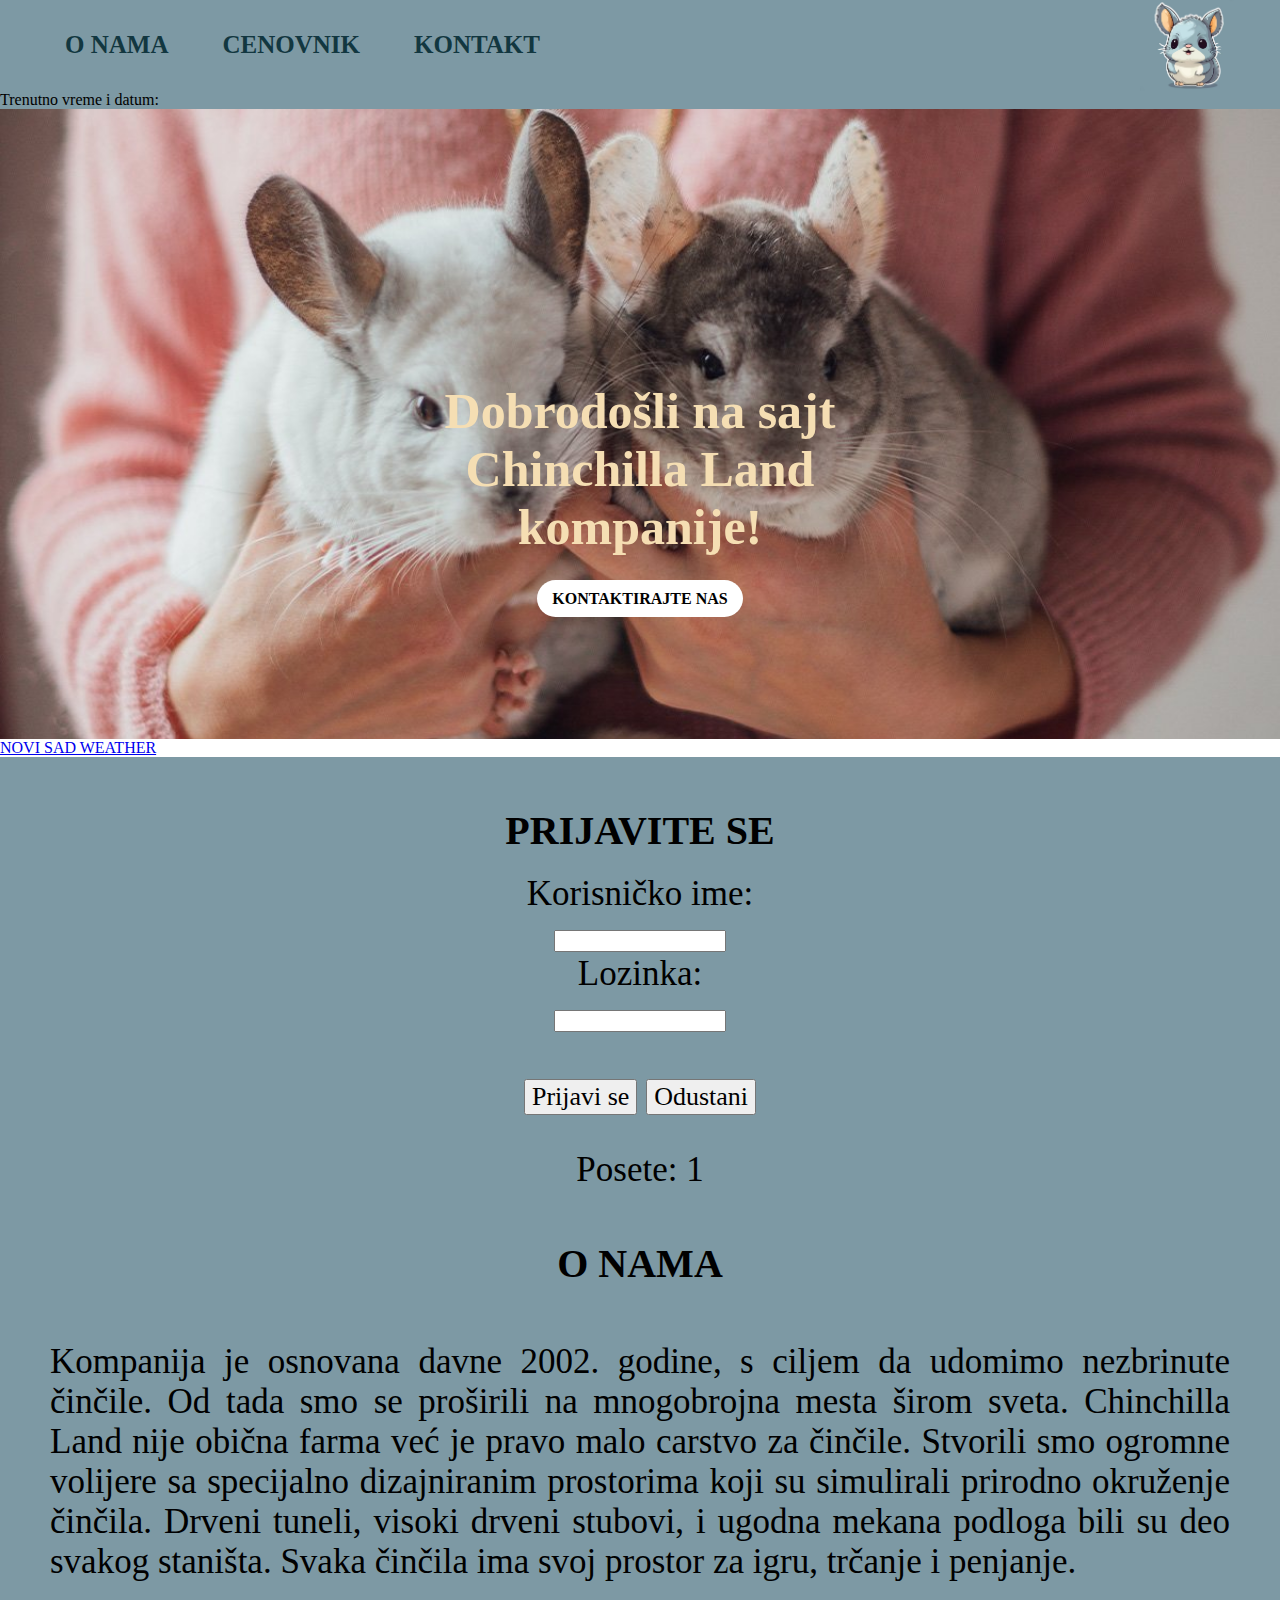
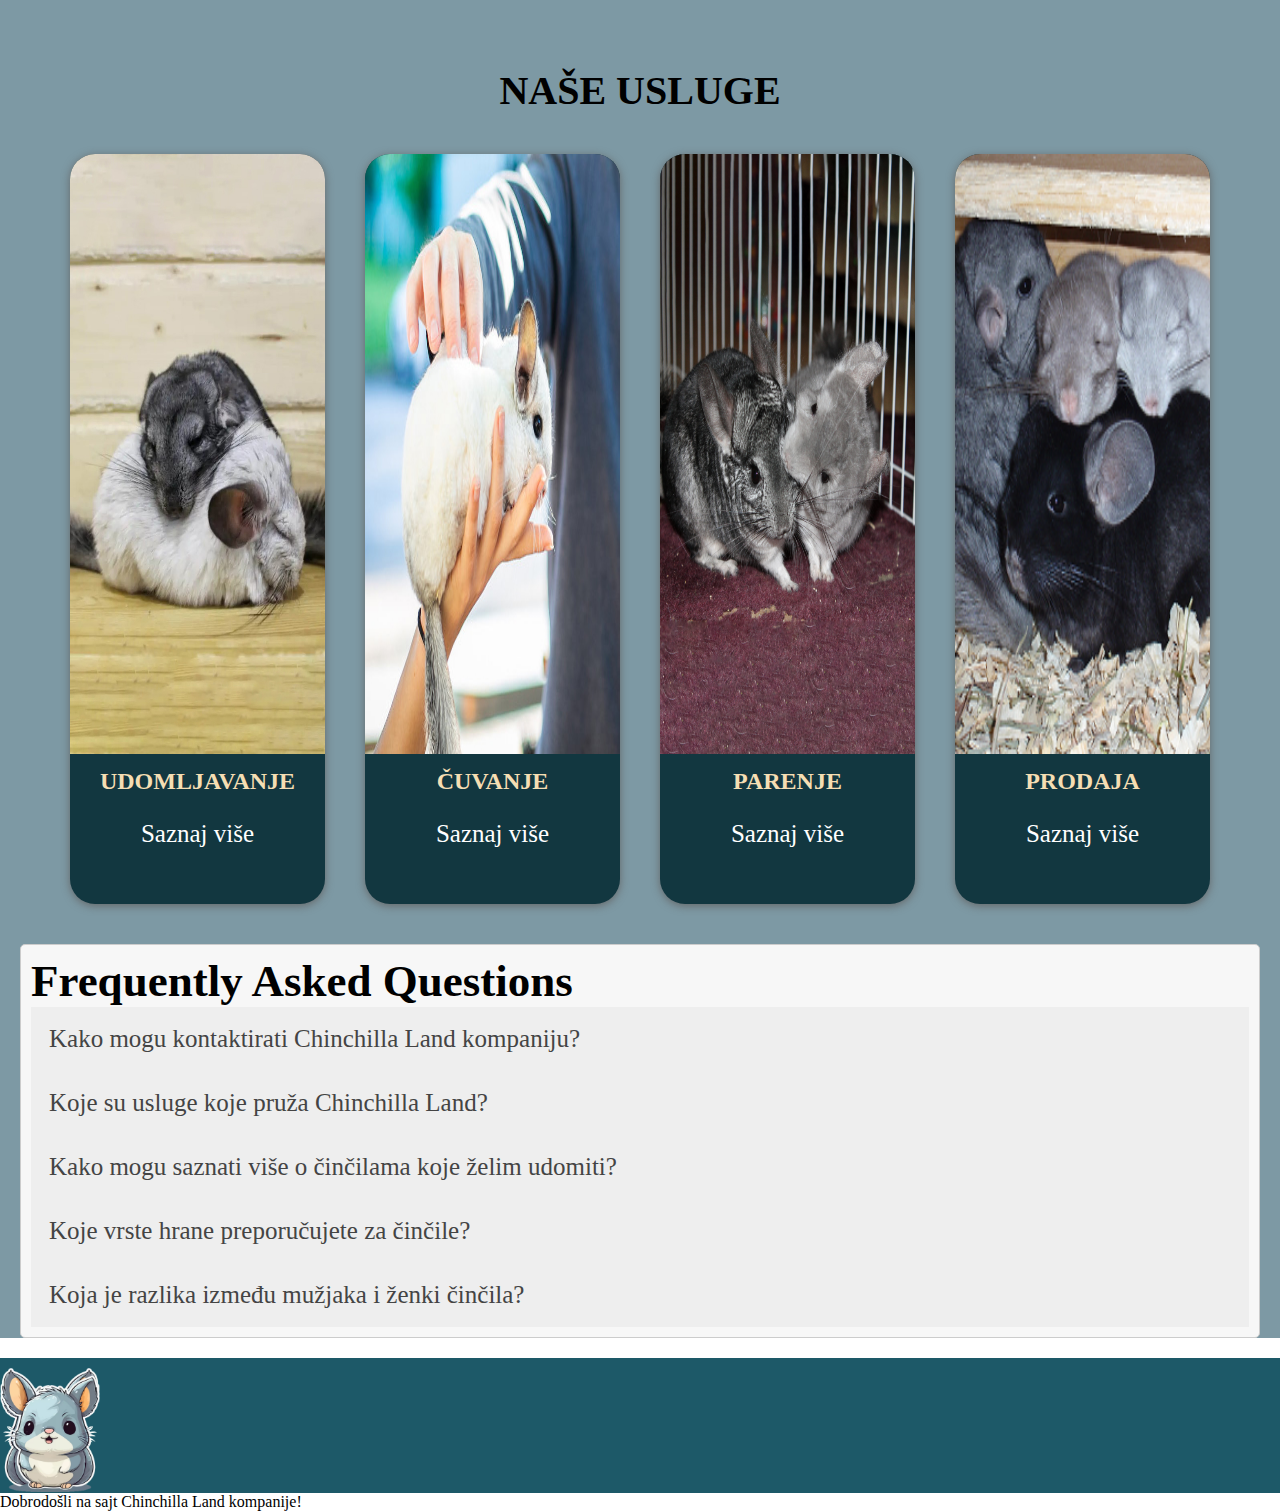
==== index.html @ 6d466a4f "dodavanje meta tagova" ====
<!DOCTYPE html>
<html>

<head>
  <meta charset="UTF-8">
  <title>Dobrodošli!</title>
  <meta name="viewport" content="width=device-width, initial-scale=1.0">
  <meta name="description" content="Saznajte sve o brizi za činčile kao kućne ljubimce, uključujući ishranu, smeštaj i navike. Idealno za ljubitelje činčila!">
  <meta name="keywords" content="činčila, činčile prodaja, briga za činčile, ishrana činčila, smeštaj činčila">
  <link rel="stylesheet" href="style.css">
  <link rel="shortcut icon" type="image/x-icon" href="slike/slika.ico" />
</head>

<body>

  <div class="navbar">

    <ul class="nav-menu">
      <li class="nav-item"><a href="#">O nama</a></li>
      <li class="nav-item"><a href="cenovnik.html">Cenovnik</a></li>
      <li class="nav-item"><a href="kontakt.html">Kontakt</a></li>
    </ul>
    <div class="navbar-logo">
      <img class="logo" src="slike/logo.jpg">
    </div>

  </div>

  <div id="real-time">
    <p>Trenutno vreme i datum: <span id="current-time"></span></p>
  </div>


  <div class="hero-image">

    <div class="hero-card">
      <h1>Dobrodošli na sajt Chinchilla Land kompanije!</h1>
      <a href="kontakt.html"> KONTAKTIRAJTE NAS </a>
    </div>
  </div>
  <a class="weatherwidget-io" href="https://forecast7.com/en/45d2719d83/novi-sad/" data-label_1="NOVI SAD"
    data-label_2="WEATHER" data-theme="original">NOVI SAD WEATHER</a>
  <script>
    !function (d, s, id) { var js, fjs = d.getElementsByTagName(s)[0]; if (!d.getElementById(id)) { js = d.createElement(s); js.id = id; js.src = 'https://weatherwidget.io/js/widget.min.js'; fjs.parentNode.insertBefore(js, fjs); } }(document, 'script', 'weatherwidget-io-js');
  </script>

  <div class="detalji">
    <div class="o_nama">
      <div class="login-form">
        <h2>Prijavite se</h2>
        <form id="loginForm">
          <label for="username">Korisničko ime:</label><br>
          <input type="text" id="username" name="username"><br>
          <label for="password">Lozinka:</label><br>
          <input type="password" id="password" name="password"><br><br>
          <button type="button" onclick="login()">Prijavi se</button>
          <button id="cancel-btn" onclick="odustani()">Odustani</button>
        </form>
        <p id="loginStatus"></p>
      </div>

      <div class="visit-counter">
        Posete: <span id="visit-count">0</span>
      </div>


      <h2>O nama</h2>
      <p>Kompanija je osnovana davne 2002. godine, s ciljem da udomimo nezbrinute činčile. Od tada smo se proširili na
        mnogobrojna mesta širom sveta. Chinchilla Land nije obična farma već je pravo malo carstvo za činčile. Stvorili
        smo ogromne volijere sa specijalno
        dizajniranim prostorima koji su simulirali prirodno okruženje činčila. Drveni tuneli, visoki drveni stubovi, i
        ugodna mekana podloga bili su deo svakog staništa.
        Svaka činčila ima svoj prostor za igru, trčanje i penjanje. </p>
      <h2 class="nase_usluge">Naše usluge</h2>
    </div>

    <div class="usluge">


      <div class="kartica">
        <img src="slike/udomljavanje.jpg">
        <h2>UDOMLJAVANJE</h2>
        <a href="cenovnik.html">Saznaj više</a>
      </div>

      <div class="kartica">
        <img src="slike/cuvanje.jpg">
        <h2>ČUVANJE</h2>
        <a href="cenovnik.html">Saznaj više</a>
      </div>

      <div class="kartica">
        <img src="slike/parenje.jpg">
        <h2>PARENJE</h2>
        <a href="cenovnik.html">Saznaj više</a>
      </div>

      <div class="kartica">
        <img src="slike/prodaja.png">
        <h2>PRODAJA</h2>
        <a href="cenovnik.html">Saznaj više</a>
      </div>

    </div>
    <div class="faq-section">
      <h2>Frequently Asked Questions</h2>
      <div class="faq">

        <button class="accordion">Kako mogu kontaktirati Chinchilla Land kompaniju?</button>
        <div class="panel">
          <p>Možete nas kontaktirati putem naše stranice <a href="kontakt.html">Kontakt</a>, ili putem telefona na broj:
            123-456-789.</p>
        </div>

        <button class="accordion">Koje su usluge koje pruža Chinchilla Land?</button>
        <div class="panel">
          <p>Naše usluge uključuju udomljavanje činčila, čuvanje, parenje i prodaju. Više detalja možete pronaći na
            našoj stranici <a href="cenovnik.html">Cenovnik</a>.</p>
        </div>

        <button class="accordion">Kako mogu saznati više o činčilama koje želim udomiti?</button>
        <div class="panel">
          <p>Naš tim će vam rado pružiti sve potrebne informacije o karakteristikama, potrebama i pravilnoj brizi za
            činčile koje želite udomiti. Možete nas kontaktirati putem e-pošte ili telefona.</p>
        </div>

        <button class="accordion">Koje vrste hrane preporučujete za činčile?</button>
        <div class="panel">
          <p>Preporučujemo kvalitetnu činčila hranu koja sadrži sve potrebne hranljive sastojke. Takođe možemo dati
            savete o voću, povrću i drugim dodacima ishrani koje činčile mogu jesti.</p>
        </div>

        <button class="accordion">Koja je razlika između mužjaka i ženki činčila?</button>
        <div class="panel">
          <p>Mužjaci i ženke činčila mogu imati različite osobine i potrebe. Naši stručnjaci će vam pružiti savete o
            odabiru činčila koji odgovara vašim preferencijama i okruženju.</p>
        </div>

      </div>
    </div>

  </div>


  <script src="script.js"></script>

  <div class="animacija">
    <div class="cincila1"><img src="slike/animacija levo.png"></div>
    <div class="cincila2"><img src="slike/animacija.png"></div>
  </div>

  <div class="scrolling-text-container">
    <div class="scrolling-text">
      Dobrodošli na sajt Chinchilla Land kompanije!
    </div>
  </div>

</body>

</html>
---- style.css ----
html,
body {
    margin: 0;
    padding: 0;
}

* {
    font-family: cursive;
}

.navbar {
    display: flex;
    justify-content: space-between;
    align-items: center;
    background-color: #7d99a4;
}

.navbar .logo {
    width: 100px;
    padding-right: 40px;
}

.nav-menu .nav-item {
    display: inline;
    margin: 20px;
    font-size: 25px;
}

.nav-menu .nav-item a {
    text-decoration: none;
    color: #123740;
    text-transform: uppercase;
    font-weight: bold;
    padding: 15px 5px;
    border-radius: 20px;
    transition: 0.3s ease;
}

.nav-menu .nav-item a:hover {
    background-color: #687989;
}

.hero-card h1 {
    color: wheat;
    text-align: center;
    font-size: 50px;
}

.hero-image {
    background-image: url(slike/heroimage.jpg);
    background-repeat: no-repeat;
    background-size: cover;
    height: 70vh;
    display: flex;
    align-items: center;
    justify-content: center;
}

.hero-image .hero-card {
    width: 600px;
    text-align: center;
    height: 150px;
}

.hero-image .hero-card a {
    background-color: white;
    color: black;
    padding: 10px 15px;
    border-radius: 25px;
    text-decoration: none;
    font-weight: bold;
}

.hero-image .hero-card a:hover {
    background-color: transparent;
    transition: 0.3s ease;
}

.o_nama {
    margin: auto;
    font-size: 35px;
    text-align: center;
}

.o_nama h2 {
    padding-top: 50px;
    padding-bottom: 20px;
    font-size: 40px;
    text-transform: uppercase;
}

.usluge {
    display: flex;
    align-items: center;
    justify-content: center;
    padding: 0px 50px;
}

.usluge .kartica {
    background-color: #123740;
    width: 650px;
    margin: 20px 20px;
    height: 750px;
    box-shadow: 0 2px 8px 0 rgba(99, 99, 99, .9);
    border-radius: 25px;

}

.kartica img {
    width: 100%;
    height: 600px;
    border-top-right-radius: 25px;
    border-top-left-radius: 25px;
}

.kartica h2 {
    text-align: center;
    margin: 10px 0px;
    color: wheat;
}

.kartica a {
    text-decoration: none;
    color: white;
    padding: 10px 15px;
    border-radius: 25px;
    display: block;
    width: 150px;
    margin: 15px auto;
    text-align: center;
    font-size: 25px;
}

.kartica a:hover {
    color: wheat;
}

h2 {
    margin: 0;
}

#naslov, #usluge, #proizvodi, #hrana {
    text-align: center;
    padding: 45px 0px;
    font-size: 40px;
    text-transform: uppercase;
    font-weight: 700;
}


.kartica {
    position: relative;
    transition: transform 0.3s ease-in-out;
}

.kartica:hover {
    transform: translateY(-15px);

}

.detalji {
    background-color: #7d99a4;
}

.nase_usluge h2 {
    padding-bottom: 50px;
}

.o_nama p {
    padding: 0px 50px;
    text-align: justify;
}

#loginStatus {
    text-align: center;
}

.dostupne_boje,
.dostupne_usluge,
.ostali_proizvodi {
    display: flex;
    align-items: center;
    justify-content: center;
    height: auto;
    flex-wrap: wrap;
}

.dostupne_boje .kartica_boja,
.dostupne_usluge .kartica_usluga,
.ostali_proizvodi .kartica_proizvoda {
    background-color: #7288b5;
    width: 550px;
    margin: 20px 20px;
    height: 750px;
    box-shadow: 0 2px 8px 0 rgba(99, 99, 99, .9);
    border-radius: 25px;
}

.kartica_boja img,
.kartica_usluga img,
.kartica_proizvoda img {
    width: 100%;
    height: 600px;
    border-top-right-radius: 25px;
    border-top-left-radius: 25px;
    margin-bottom: 0px;
}


.kartica_boja h2,
.kartica_proizvoda h2 {
    text-align: center;
    color: wheat;
}

.kartica_usluga h2 {
    padding-top: 50px;
    text-align: center;
    color: wheat;
}

.kartica_boja h3,
.kartica_proizvoda h3 {
    text-align: center;
    color: wheat
}

.info {
    display: flex;
    flex-direction: column;
    text-align: center;
    font-size: 25px;
    text-transform: uppercase;
}

.info h2 {
    margin-top: 5px;

}


.tabele {
    background-color: #aab7d2;
}

.kartica_boja,
.kartica_proizvoda,
.kartica_usluga {
    transform: scale(1);
    transition: transform 0.5s ease-in-out;
}

.kartica_boja:hover,
.kartica_proizvoda:hover,
.kartica_usluga:hover {
    transform: scale(1.1);
}

.container {
    max-width: 1200px;
    margin: 50px auto;
    overflow: hidden;
    box-shadow: 0 0 10px rgba(0, 0, 0, 0.1);
}

.contact-form {
    display: flex;
    align-items: center;
    background-color: #aab7d2;
    padding: 20px;
    border-radius: 8px;

}

.form-image {
    width: 30%;
}

.form-content {
    flex: 1;
    padding: 0 20px;
}

.form-group {
    margin-bottom: 20px;
}

.form-group label {
    display: block;
    font-weight: bold;
    margin-bottom: 5px;
}

.form-group input,
.form-group textarea,
.form-group select {
    width: 100%;
    padding: 10px;
    border: 1px solid #ccc;
    border-radius: 4px;
    box-sizing: border-box;
    margin-top: 5px;
}

.form-group textarea {
    resize: vertical;
}

.form-group button {
    text-align: center;
    margin: 0 auto;
    display: block;
    background-color: #4caf50;
    color: #fff;
    padding: 10px 15px;
    border: none;
    border-radius: 4px;
    cursor: pointer;
}

.form-group button:hover {
    background-color: #45a049;
}

.form-right {
    height: 600px;
    width: 400px;
    background-image: url('slike/pozadina_levo.png');
    background-size: cover;
}

.form-left {
    height: 600px;
    width: 400px;
    background-image: url('slike/pozadina_forme.png');
    background-size: cover;
}


.animacija {
    margin-top: 0px;
    padding-top: 10px;
    width: 100%;
    height: 125px;
    background-color: #1d5968;
    display: flex;

}

.animacija .cincila1 img {
    align-items: center;
    width: 100px;
    position: absolute;

    animation-name: cincila1;
    animation-duration: 5s;
    animation-direction: alternate;
    animation-iteration-count: infinite;
    animation-timing-function: linear;

}

.animacija .cincila2 img {
    align-items: center;
    width: 100px;
    position: absolute;

    animation-name: cincila2;
    animation-duration: 5s;
    animation-direction: alternate;
    animation-iteration-count: infinite;
    animation-timing-function: linear;

}

@keyframes cincila1 {
    from {
        left: 0px;
    }

    to {
        left: 47%;
    }

}

@keyframes cincila2 {
    from {
        right: 0px;
    }

    to {
        right: 47%;
    }

}


@media screen and (min-width: 320px) and (max-width: 425px) {


    .navbar {
        height: 60px;
    }

    .navbar img {
        display: none;
    }

    .navbar ul {
        margin: auto;
        display: flex;
        flex-direction: row;
        align-items: center;
        padding: 0px;
    }

    .navbar .nav-item {
        padding: 5px 5px;
        margin: 5px;
    }

    .navbar ul li a {
        font-size: 13px;
    }

    .hero-image {
        display: flex;
        align-items: center;
        height: 200px;
    }

    .hero-image img {
        display: flex;
        flex-direction: column;
        width: 100%;
        padding: 0px, 5px;
    }

    .hero-image .hero-card h1 {
        font-size: 18px;
        -webkit-text-stroke-color: black;
        -webkit-text-stroke-width: 1px;
    }

    .hero-card {
        padding: 0px 20px;
    }

    .hero-card a {
        font-size: 15px;
        padding: 0px 20px;
    }

    .o_nama h2 {
        font-size: 20px;
        padding: 10px 0px;
    }

    .o_nama p {
        margin: 0px;
        font-size: 17px;
        padding: 0px 20px;
    }

    .usluge {
        display: flex;
        flex-direction: column;
        align-items: center;
        padding: 0px 5px;

    }

    .usluge .kartica {
        width: 300px;
        height: auto;
        margin: 10px 0px;
        text-align: center;
    }

    .usluge .kartica h1 {
        font-size: 25px;
        margin: 0px;
    }

    .usluge .kartica a {
        margin: 5px auto;
        padding: 5px;
    }

    .usluge .kartica img {
        height: 270px;
    }

    .animacija {
        height: 65px;
    }

    .animacija img {
        height: 60px;
        width: 70px !important;
    }

    .tabele h2 {
        padding: 10px 0px;
        display: flex;
        text-align: center;
        font-size: 20px;
    }

    .dostupne_boje .kartica_boja,
    .dostupne_usluge .kartica_usluga,
    .ostali_proizvodi .kartica_proizvoda {
        display: flex;
        flex-direction: column;
        align-items: center;
        width: 300px;
        height: auto;
        margin: 10px 0px;
        text-align: center;

    }

    .dostupne_boje .kartica_boja h2,
    .dostupne_usluge .kartica_usluga h2,
    .ostali_proizvodi .kartica_proizvoda h2 {
        font-size: 25px;
        margin: 0px;
    }

    .dostupne_boje .kartica_boja img,
    .dostupne_usluge .kartica_usluga img,
    .ostali_proizvodi .kartica_proizvoda img {
        height: 270px;
    }

    .container {
        margin: 10px 0px;
    }

    .contact-form {
        display: block;
        margin: 0px auto;
        width: 70%;
        border-radius: 8px;
    }

    .form-image {
        display: none;
    }

}
#contact-title{
    text-align: center;
}

@media screen and (min-width:768px) and (max-width:1024px) {

    .hero-image {
        display: flex;
        align-items: center;
        height: 550px;
    }

    .hero-image img {
        display: flex;
        flex-direction: column;
        width: 100%;
        padding: 0px, 5px;
    }

    .hero-image .hero-card h1 {
        font-size: 50px;
        -webkit-text-stroke-color: black;
        -webkit-text-stroke-width: 1px;
    }

    .o_nama h2 {
        font-size: 40px;
        padding: 10px 0px;
    }

    .o_nama p {
        margin: 0px;
        font-size: 30px;
        padding: 0px 20px;
    }

    .usluge {
        display: flex;
        flex-wrap: wrap;
        align-items: center;
        padding: 0px 5px;
    }

    .usluge .kartica {
        width: 300px;
        height: auto;
        margin: 20px 20px;
        text-align: center;
    }

    .usluge .kartica img {
        height: 350px;
    }

    .usluge .kartica h1 {
        font-size: 30px;
        margin: 0px;
    }

    .usluge .kartica a {
        font-size: 20px;
        margin: 5px auto;
        padding: 5px;
    }

    .usluge .kartica img {
        height: 270px;
    }

    .animacija {
        height: 100px;
    }

    .animacija img {
        height: 100px;
        width: 102px;
    }

    .tabele h2 {
        padding: 10px 0px;
        font-size: 40px;
    }

    .dostupne_boje .kartica_boja,
    .dostupne_usluge .kartica_usluga,
    .ostali_proizvodi .kartica_proizvoda {
        display: flex;
        flex-direction: column;
        align-items: center;
        width: 300px;
        height: auto;
        margin: 30px 10px;
        text-align: center;

    }

    .dostupne_boje .kartica_boja h2,
    .dostupne_usluge .kartica_usluga h2,
    .ostali_proizvodi .kartica_proizvoda h2 {
        font-size: 25px;
        margin: 0px;
    }

    .dostupne_boje .kartica_boja img,
    .dostupne_usluge .kartica_usluga img,
    .ostali_proizvodi .kartica_proizvoda img {
        height: 270px;
    }

    .container {
        margin: 10px 0px;
    }

    .contact-form {
        display: flex;
        margin: 0px auto;
        width: 90%;
        border-radius: 8px;
    }

    .form-right {
        display: none;
    }

    .form-left {
        height: 370px;
        width: 35%;
    }
}

.hrana img {
    height: 400px;
}

.hrana {
    display: flex;
    align-items: center;
    justify-content: center;

}

.hrana button {
    font-size: 30px;
}

#cena {
    display: flex;
    align-items: center;
    justify-content: center;
}

#cena {
    font-size: 30px;
}

.navbar-logo {
    display: flex;
    align-items: center;
    text-align: center;

}

.navbar-logo button {
    font-size: 30px;
}

.kalkulator {
    text-align: center;
    justify-content: center;
    justify-items: center;
}

.kalkulator h1 {
    font-size: 40px;
}

.kalkulator p,
button {
    font-size: 26px;
}

#kilogrami {
    height: 45px;
}

.faa {
    display: flex;
    align-items: center;
    text-align: center;
    justify-content: center;
}

#prikazKorpe[hidden] {
    display: flex;
    flex-direction: column;
    justify-content: center;
    align-items: center;
}

.briga {
    text-align: center;
}

.briga h2 {
    font-size: 35px;
}

#ime-cincile {
    height: 45px;
}

.faq-section {
    font-size: 30px;
    margin: 20px;
    padding: 10px;
    background: #f7f7f7;
    border: 1px solid #ccc;
    border-radius: 5px;
}

.accordion {
    background-color: #eee;
    color: #444;
    cursor: pointer;
    padding: 18px;
    width: 100%;
    border: none;
    text-align: left;
    outline: none;
    font-size: 25px;
    transition: 0.4s;
}

.active,
.accordion:hover {
    background-color: #ccc;
}

.panel {
    padding: 0 18px;
    background-color: white;
    max-height: 0;
    overflow: hidden;
    transition: max-height 0.2s ease-out;
}

.scrolling-text-container {
    width: 100%;
    overflow: hidden;
}

.scrolling-text {
    white-space: nowrap;
    animation: scrolling 15s linear infinite;
}

@keyframes scrolling {
    0% {
        transform: translateX(100%);
    }

    100% {
        transform: translateX(-100%);
    }
}

#real-time {
    margin-top: 0px;
    background-color: #7d99a4;
}

#real-time p {
    margin: 0px;

}
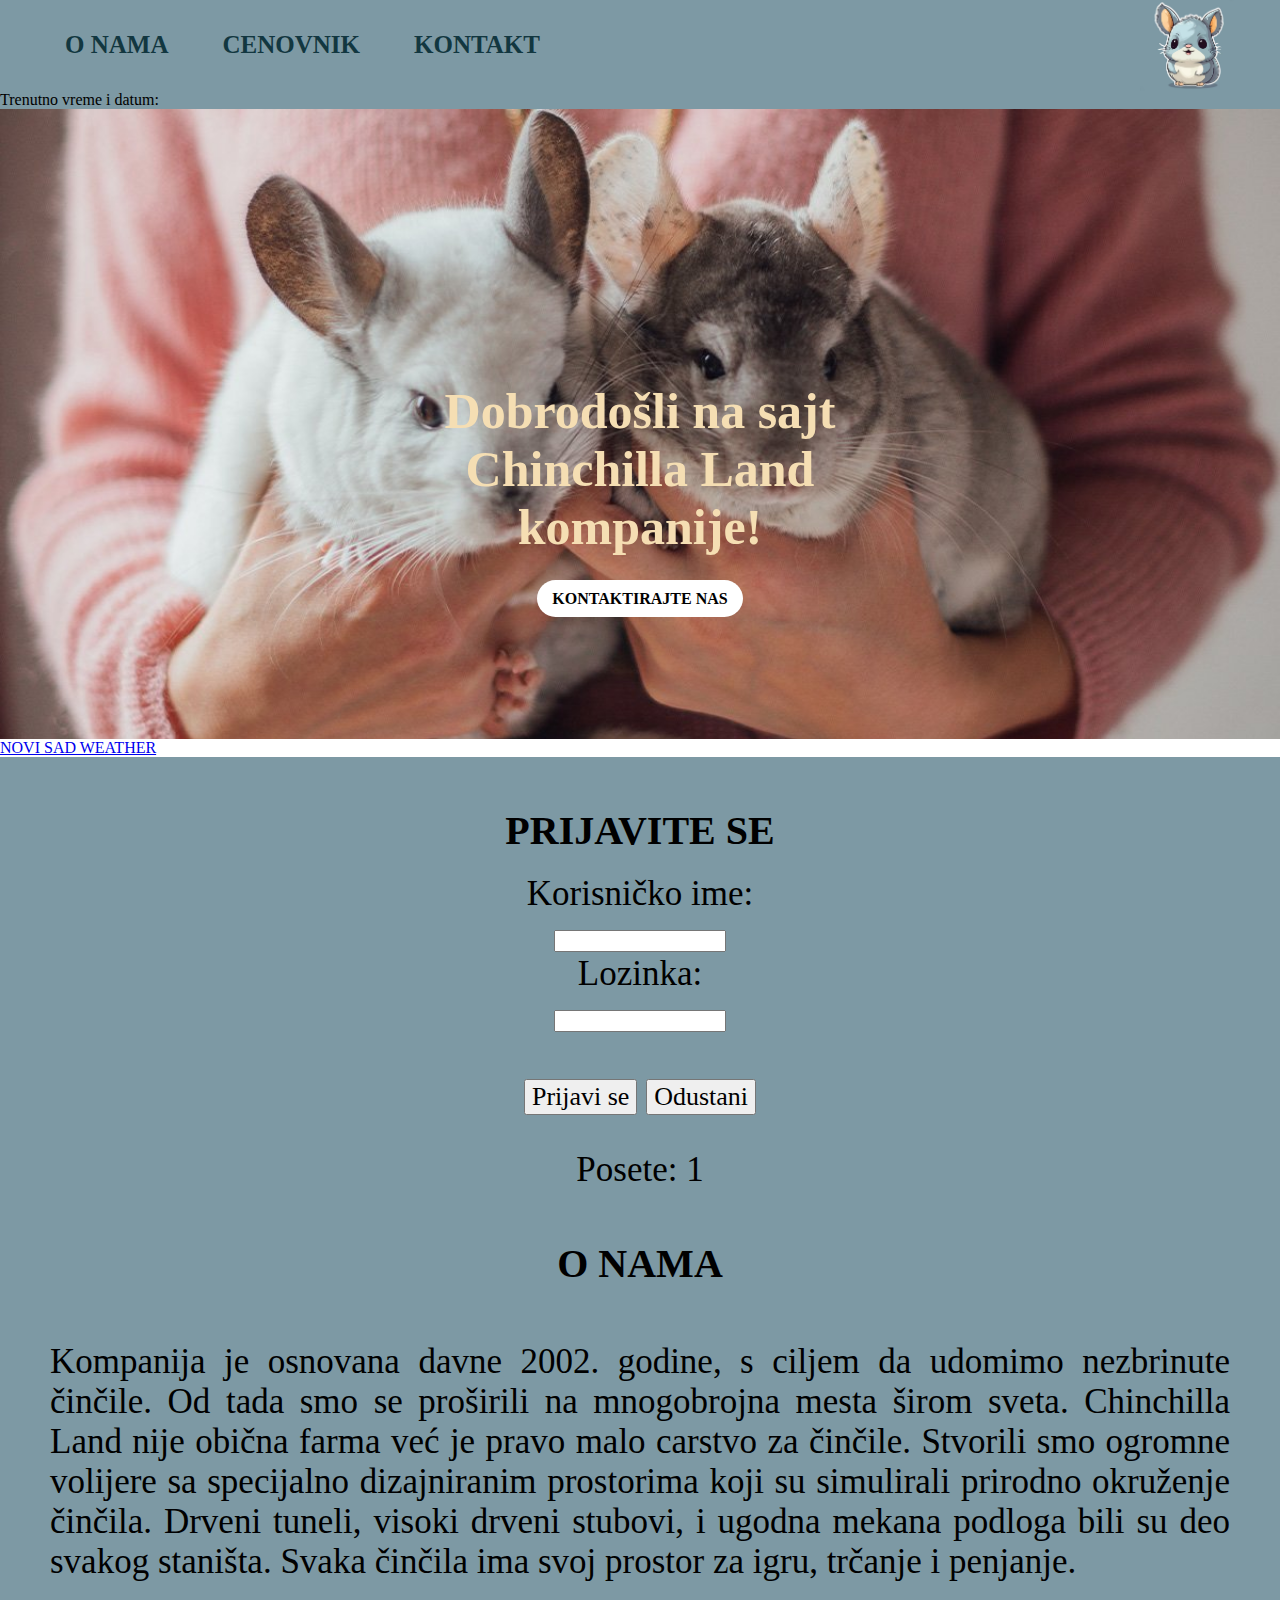
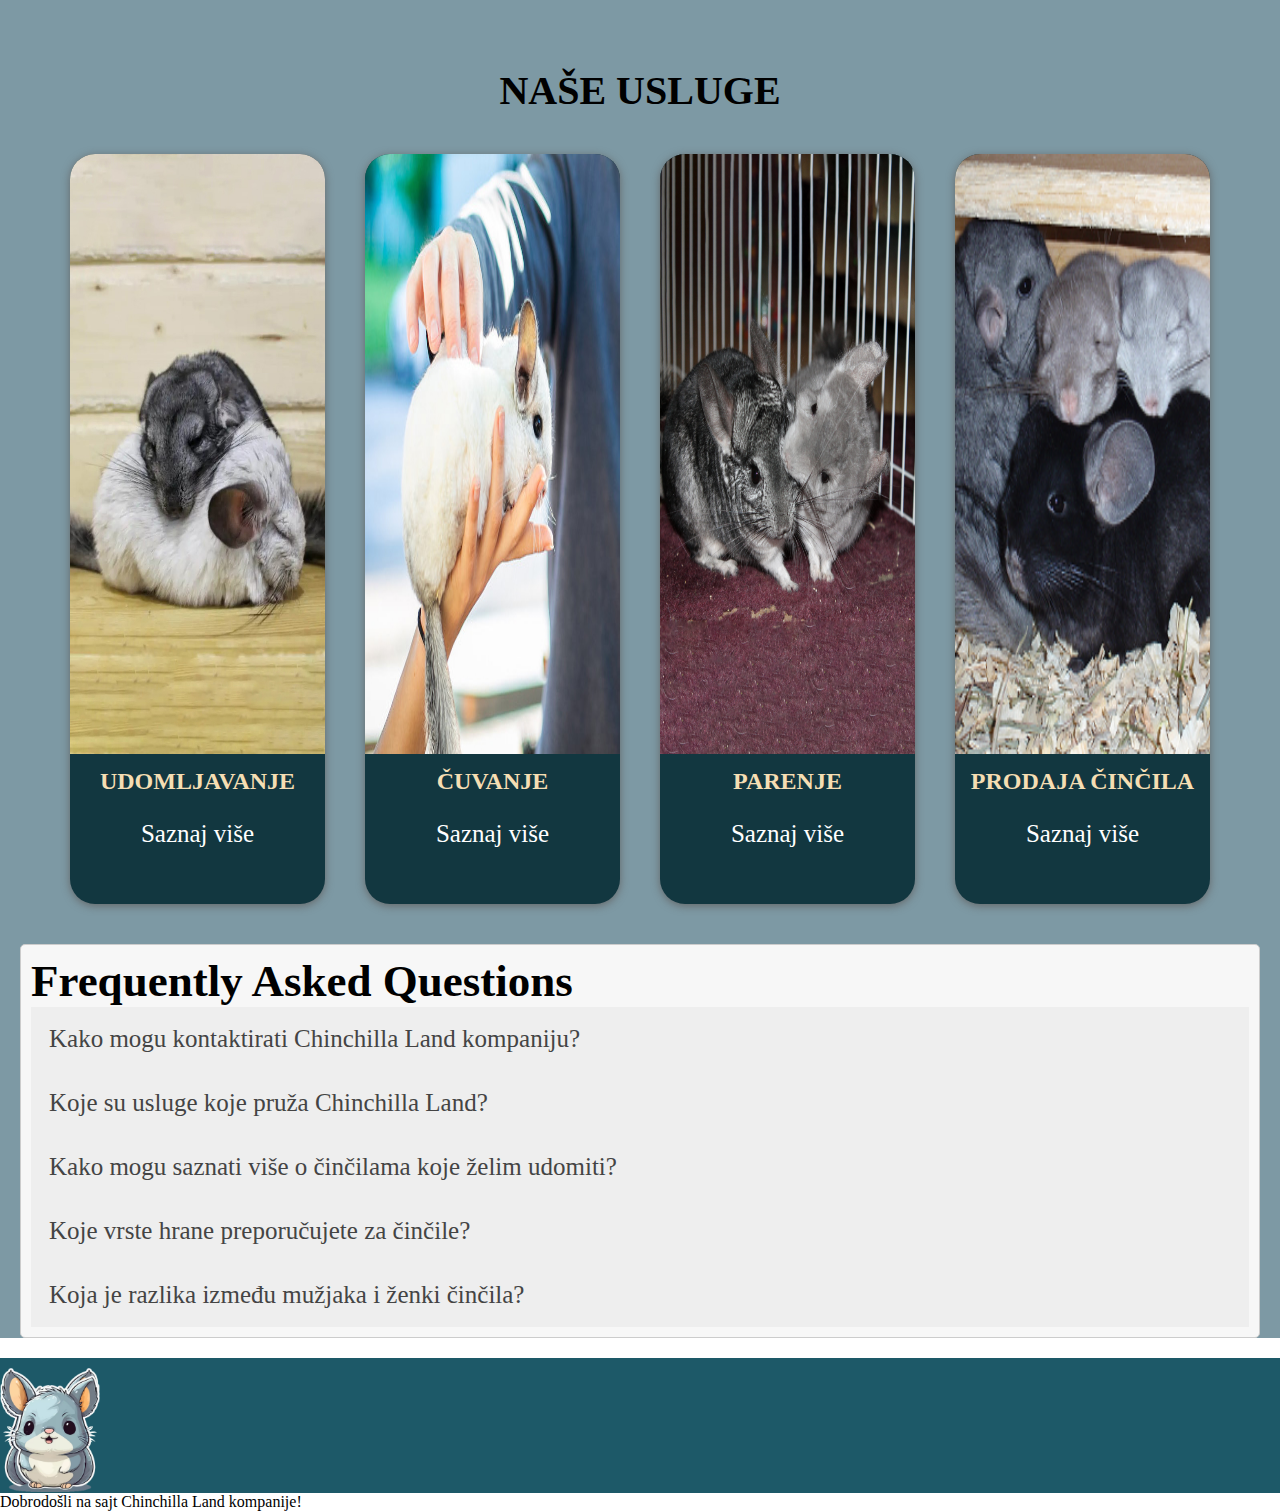
==== commit 457fc21b: "Implementacija kljucnih reci u alt i anchor text" ====
--- a/index.html
+++ b/index.html
@@ -3,12 +3,13 @@
 
 <head>
   <meta charset="UTF-8">
-  <title>Dobrodošli!</title>
+  <title>Činčila kao kućni ljubimac - Sve što treba da znate</title>
   <meta name="viewport" content="width=device-width, initial-scale=1.0">
   <meta name="description" content="Saznajte sve o brizi za činčile kao kućne ljubimce, uključujući ishranu, smeštaj i navike. Idealno za ljubitelje činčila!">
   <meta name="keywords" content="činčila, činčile prodaja, briga za činčile, ishrana činčila, smeštaj činčila">
   <link rel="stylesheet" href="style.css">
   <link rel="shortcut icon" type="image/x-icon" href="slike/slika.ico" />
+
 </head>
 
 <body>
@@ -21,7 +22,7 @@
       <li class="nav-item"><a href="kontakt.html">Kontakt</a></li>
     </ul>
     <div class="navbar-logo">
-      <img class="logo" src="slike/logo.jpg">
+      <img class="logo" src="slike/logo.jpg" alt="Bela i bež činčila">
     </div>
 
   </div>
@@ -78,26 +79,26 @@
 
 
       <div class="kartica">
-        <img src="slike/udomljavanje.jpg">
+        <img src="slike/udomljavanje.jpg" alt="Dve udomljene srećne činčile">
         <h2>UDOMLJAVANJE</h2>
         <a href="cenovnik.html">Saznaj više</a>
       </div>
 
       <div class="kartica">
-        <img src="slike/cuvanje.jpg">
+        <img src="slike/cuvanje.jpg" alt="Činčila na čuvanju">
         <h2>ČUVANJE</h2>
         <a href="cenovnik.html">Saznaj više</a>
       </div>
 
       <div class="kartica">
-        <img src="slike/parenje.jpg">
+        <img src="slike/parenje.jpg" alt="Dve činčile spremne za parenje">
         <h2>PARENJE</h2>
         <a href="cenovnik.html">Saznaj više</a>
       </div>
 
       <div class="kartica">
-        <img src="slike/prodaja.png">
-        <h2>PRODAJA</h2>
+        <img src="slike/prodaja.png" alt="Četiri različite činčile spremne za prodaju">
+        <h2>PRODAJA ČINČILA</h2>
         <a href="cenovnik.html">Saznaj više</a>
       </div>
 
@@ -115,7 +116,7 @@
         <button class="accordion">Koje su usluge koje pruža Chinchilla Land?</button>
         <div class="panel">
           <p>Naše usluge uključuju udomljavanje činčila, čuvanje, parenje i prodaju. Više detalja možete pronaći na
-            našoj stranici <a href="cenovnik.html">Cenovnik</a>.</p>
+            našoj stranici <a href="cenovnik.html">Cenovnik činčila i usluga</a>.</p>
         </div>
 
         <button class="accordion">Kako mogu saznati više o činčilama koje želim udomiti?</button>
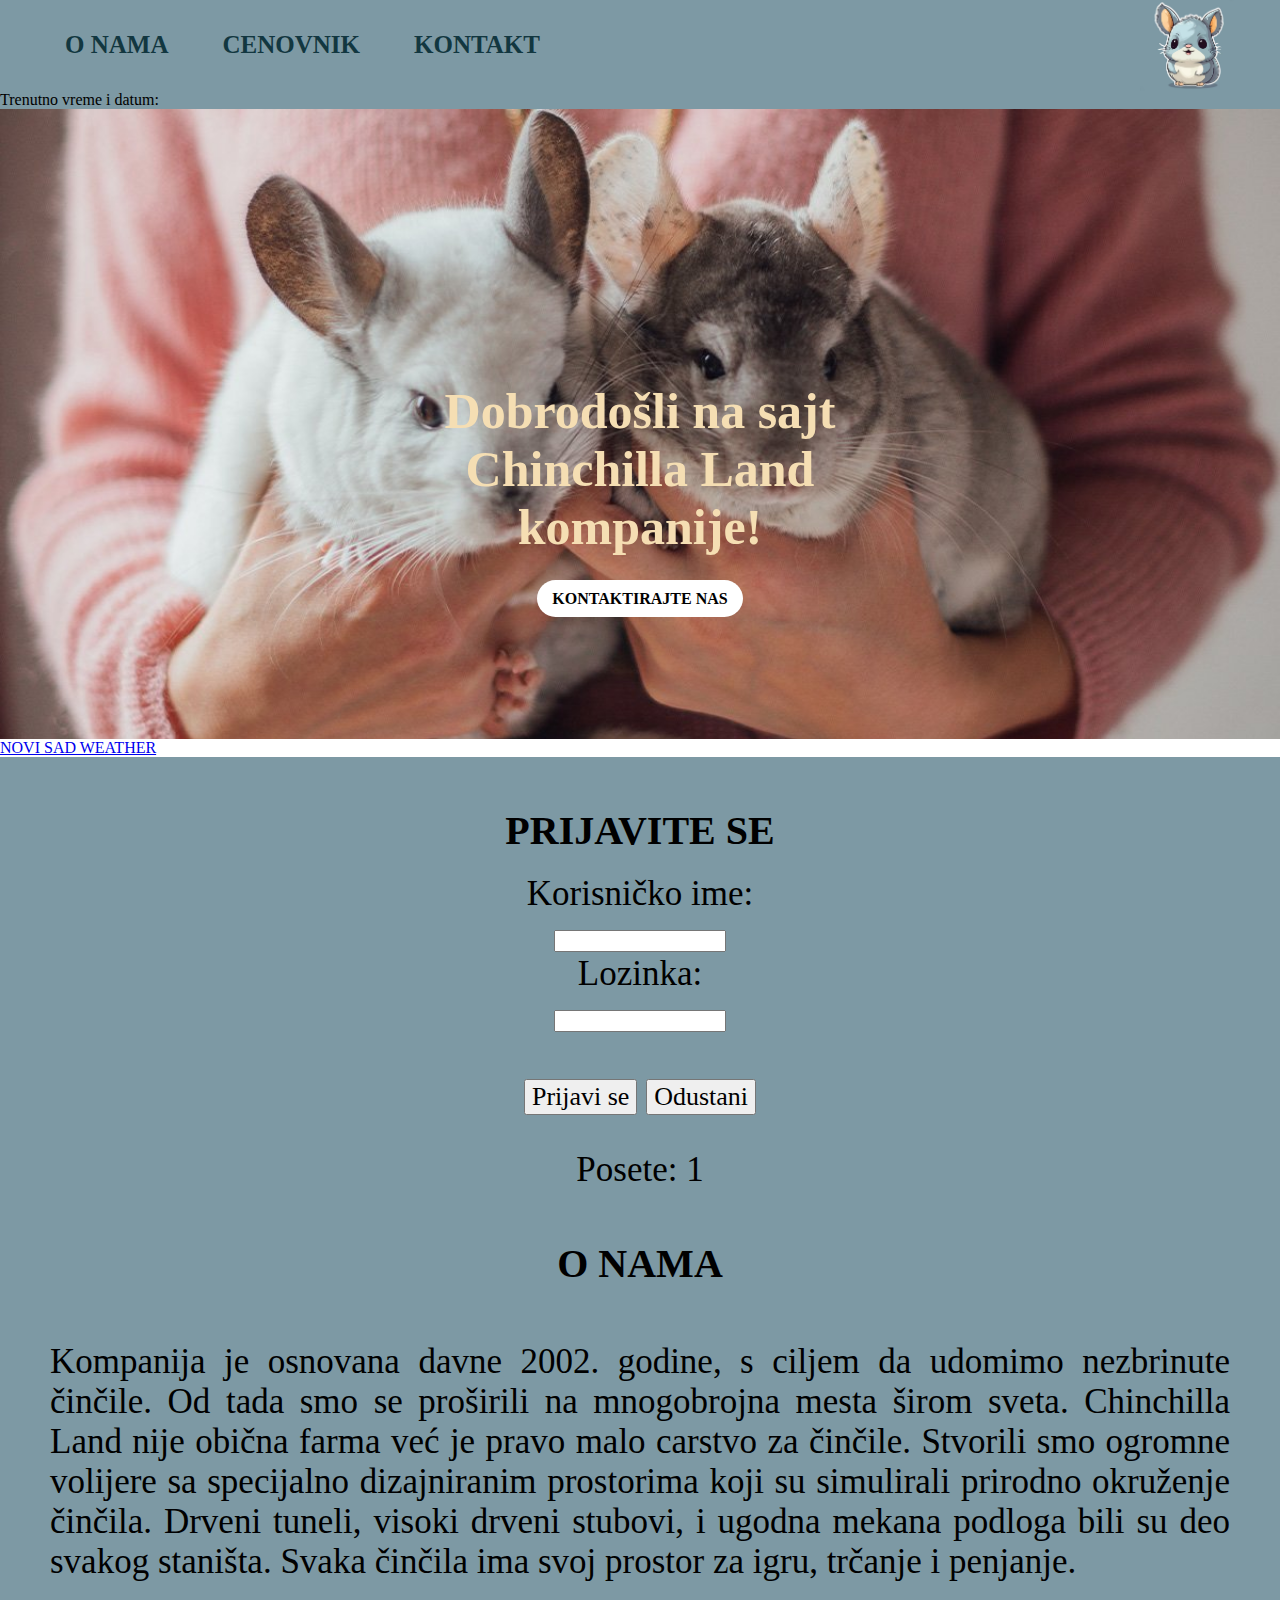
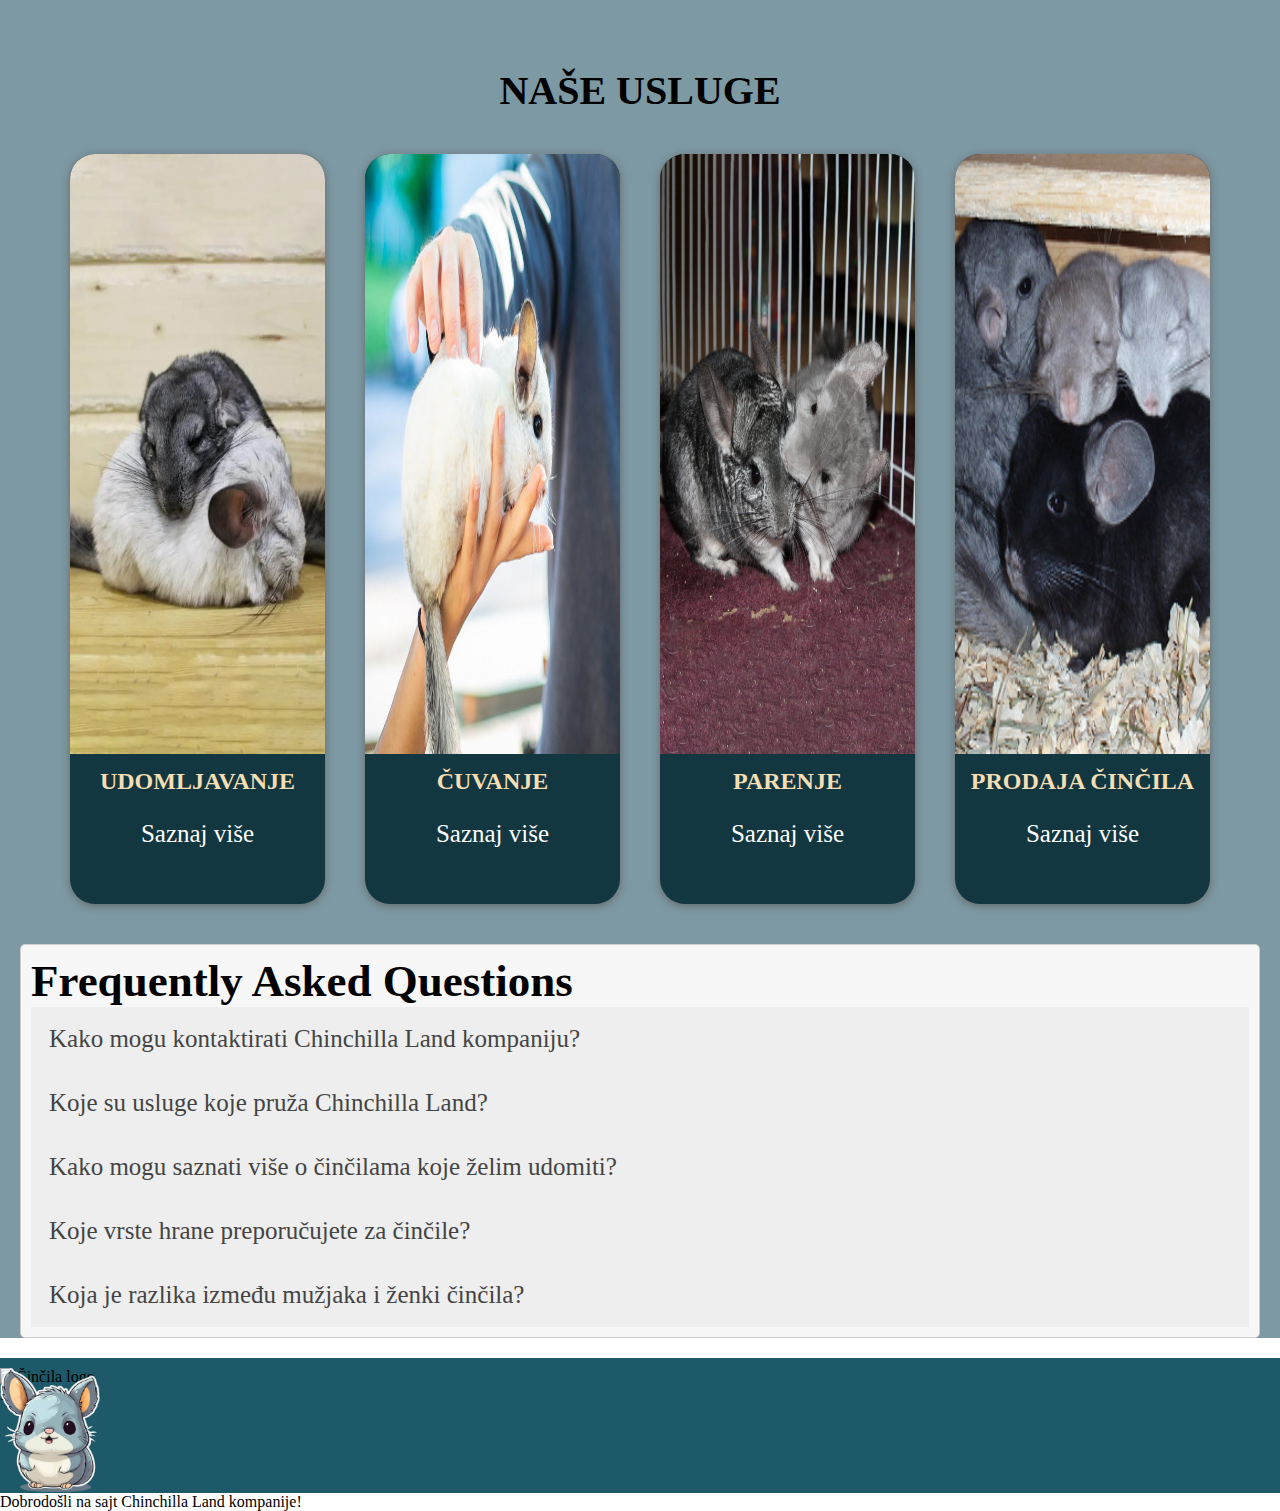
==== commit 88e366f3: "Validacija koda" ====
--- a/index.html
+++ b/index.html
@@ -1,6 +1,5 @@
 <!DOCTYPE html>
-<html>
-
+<html lang="sr">
 <head>
   <meta charset="UTF-8">
   <title>Činčila kao kućni ljubimac - Sve što treba da znate</title>
@@ -145,9 +144,9 @@
 
   <script src="script.js"></script>
 
-  <div class="animacija">
-    <div class="cincila1"><img src="slike/animacija levo.png"></div>
-    <div class="cincila2"><img src="slike/animacija.png"></div>
+   <div class="animacija">
+    <div class="cincila1"><img src="slike/animacija-levo.png" alt="Činčila logo levo"></div>
+    <div class="cincila2"><img src="slike/animacija.png" alt="Činčila logo desno"></div>
   </div>
 
   <div class="scrolling-text-container">
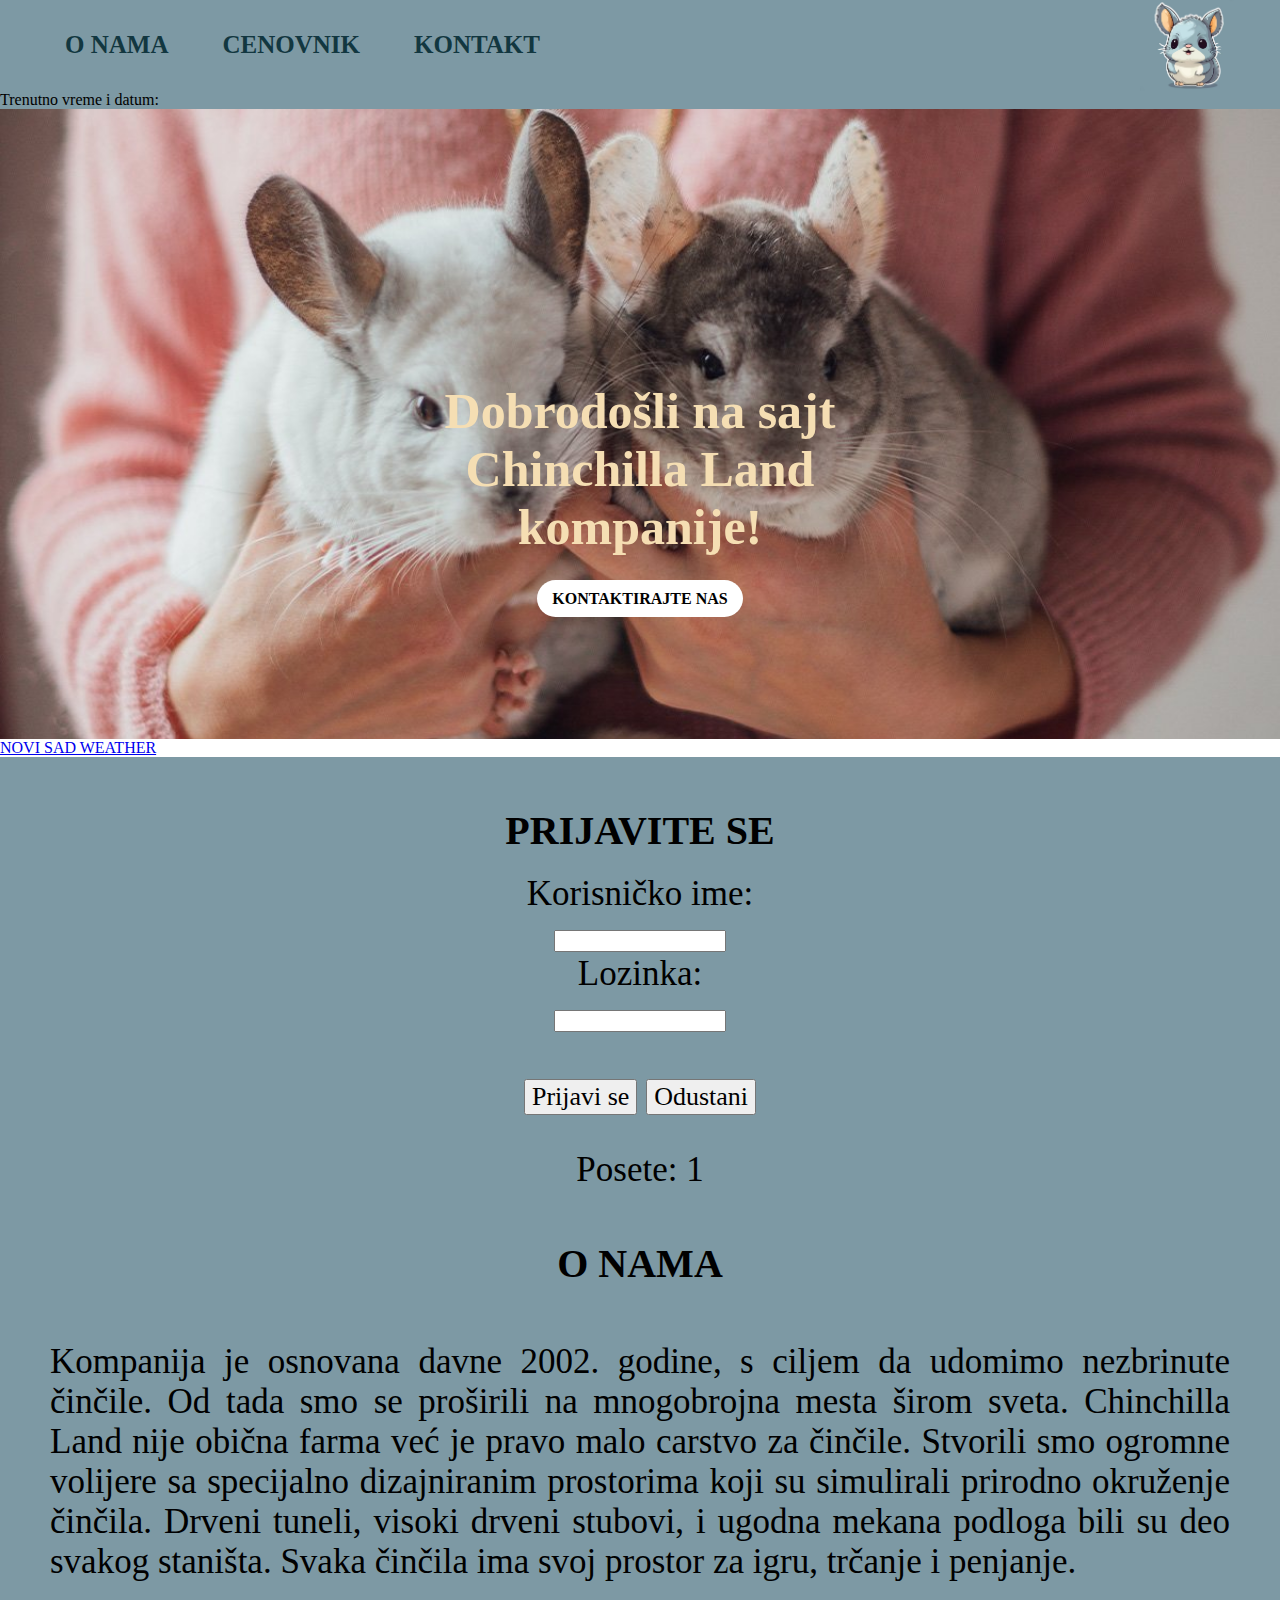
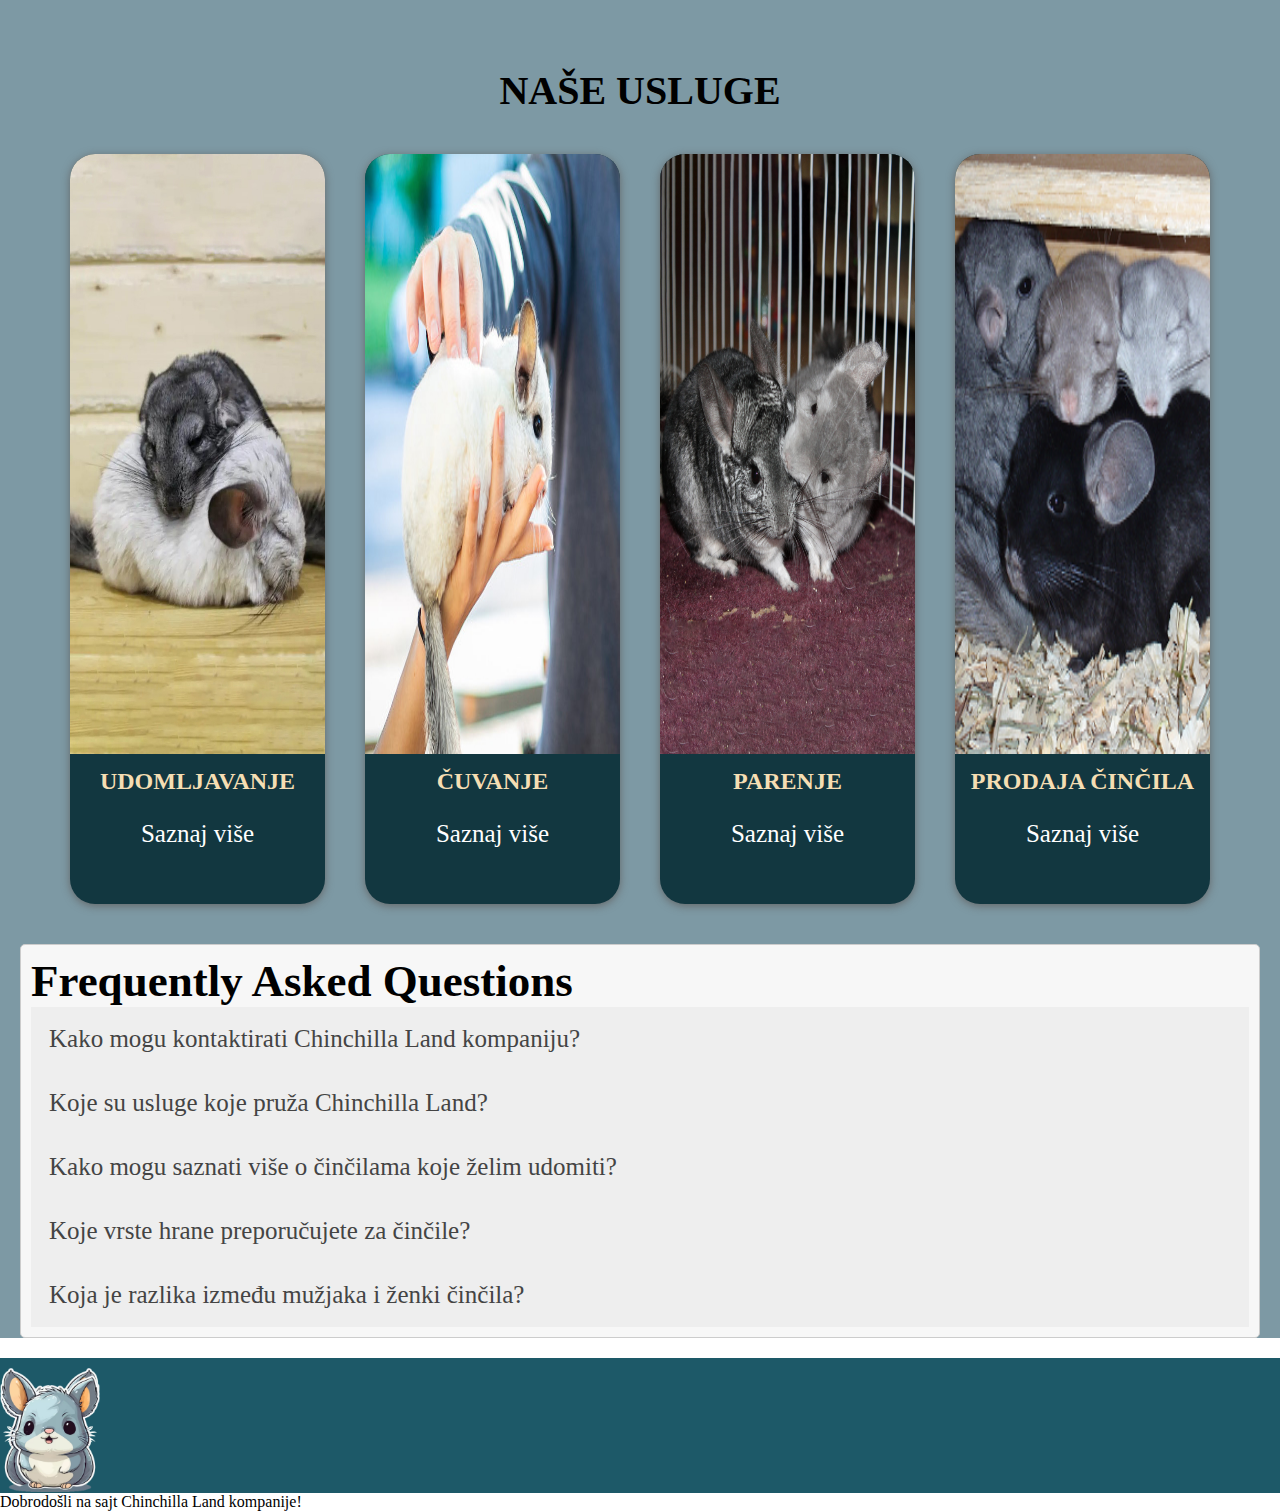
==== commit b059049e: "Dodavanje like share dugmeta" ====
--- a/index.html
+++ b/index.html
@@ -12,7 +12,8 @@
 </head>
 
 <body>
-
+<div id="fb-root"></div>
+<script async defer crossorigin="anonymous" src="https://connect.facebook.net/en_GB/sdk.js#xfbml=1&version=v21.0"></script>
   <div class="navbar">
 
     <ul class="nav-menu">
@@ -102,6 +103,7 @@
       </div>
 
     </div>
+    <div class="fb-like" data-href="https://vanja002.github.io/cincile/" data-width="" data-layout="" data-action="" data-size="" data-share="true"></div>
     <div class="faq-section">
       <h2>Frequently Asked Questions</h2>
       <div class="faq">
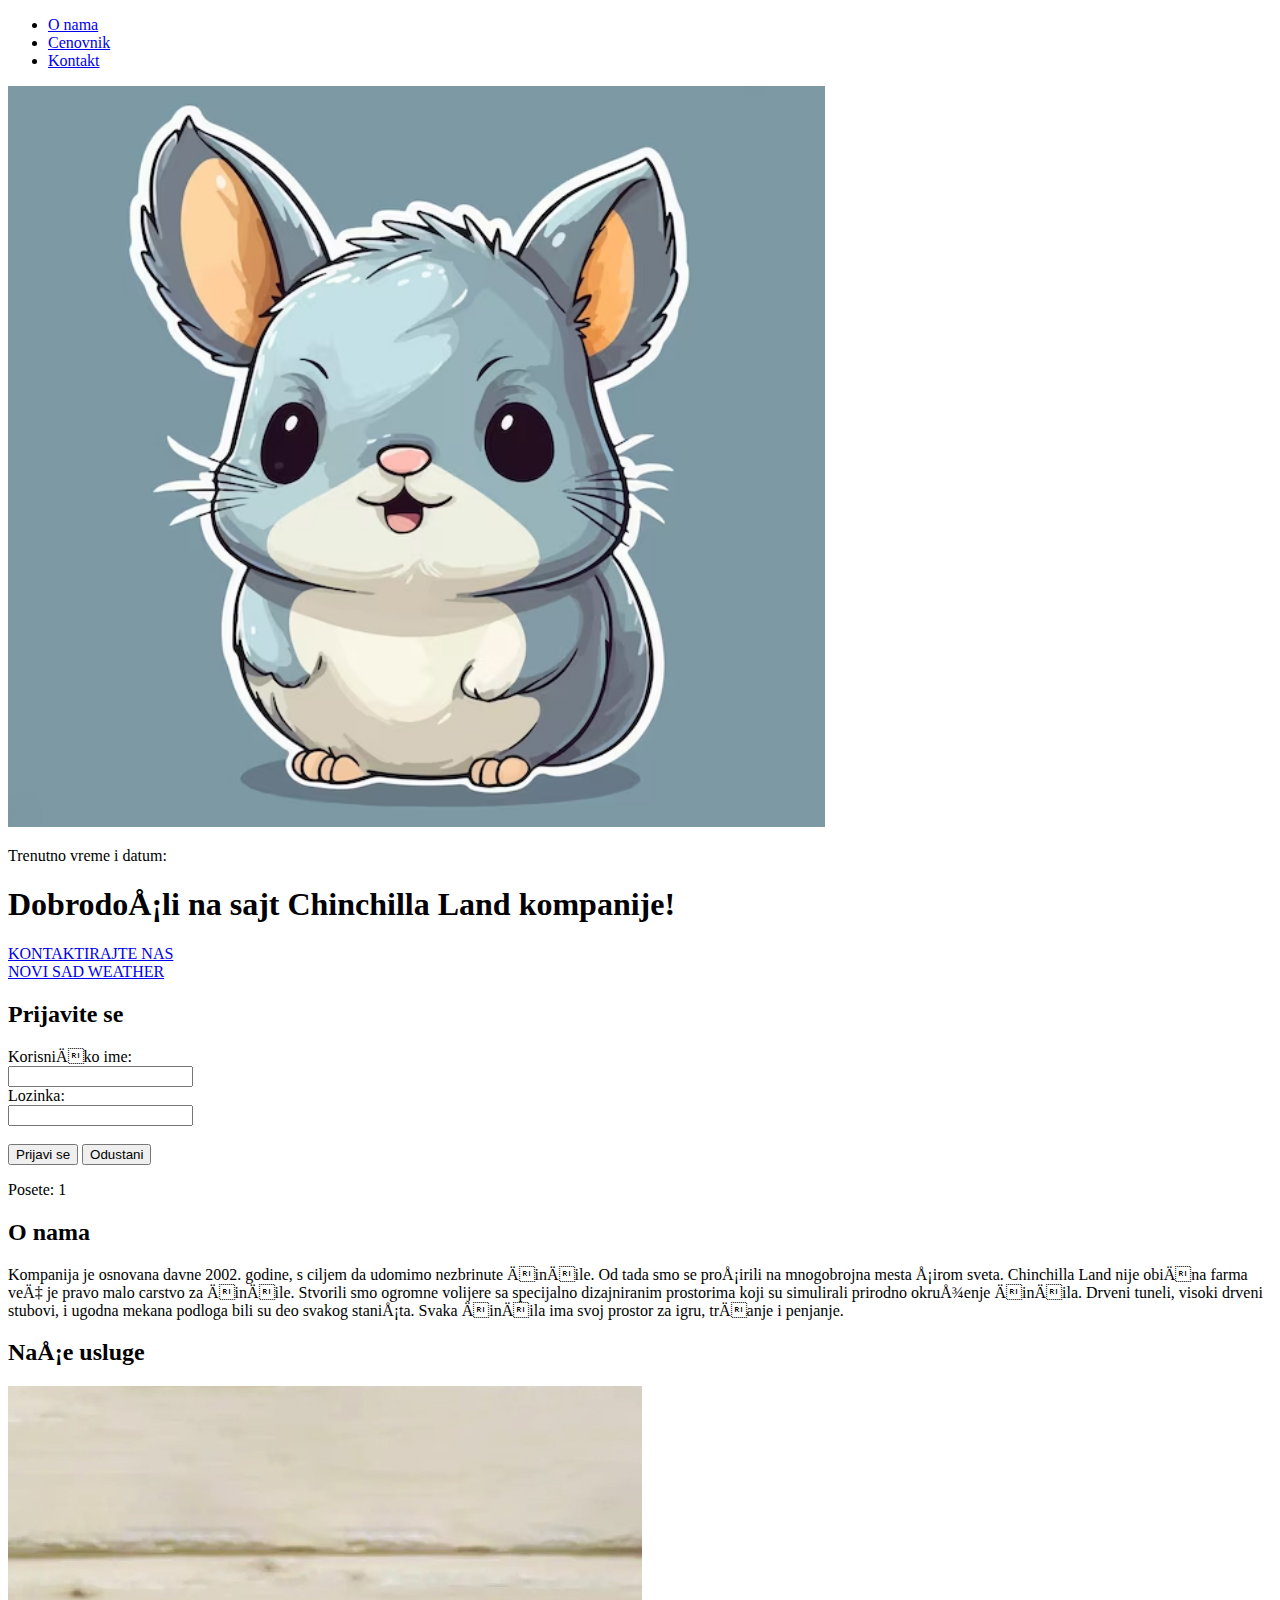
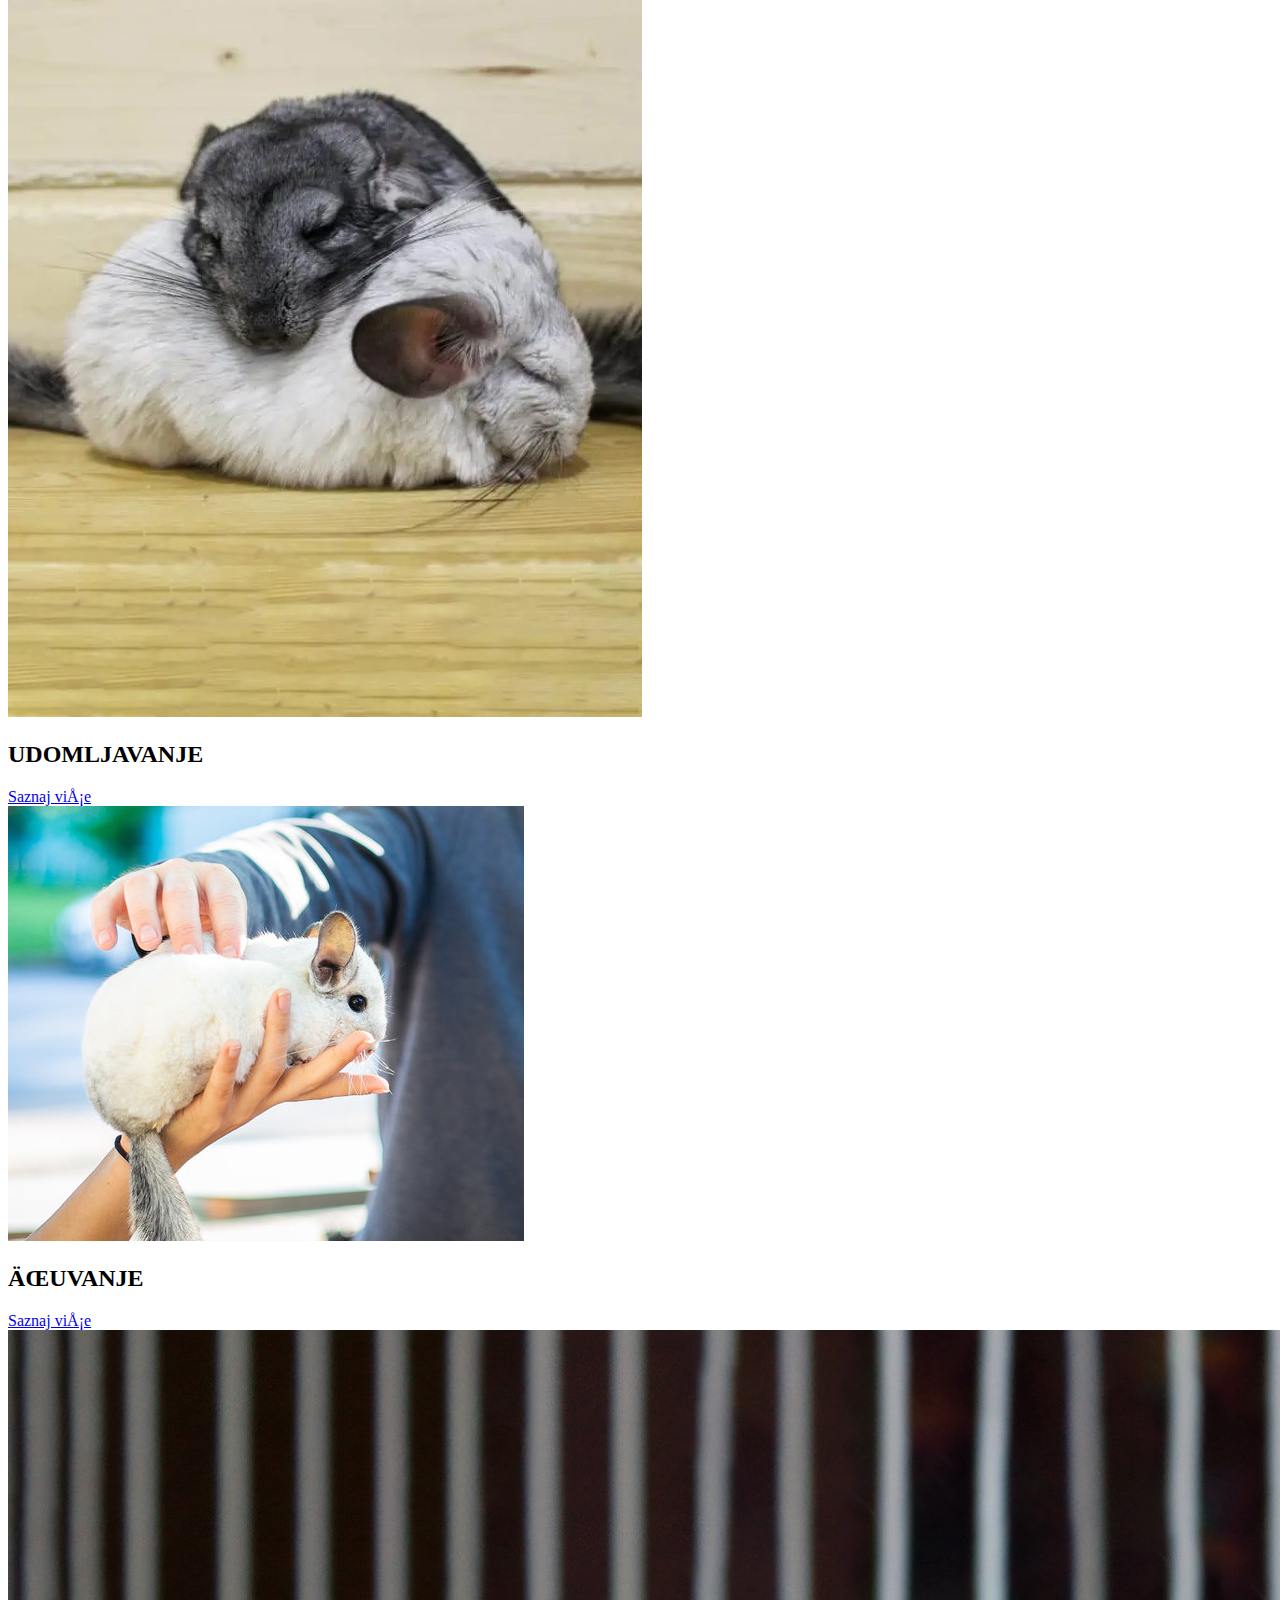
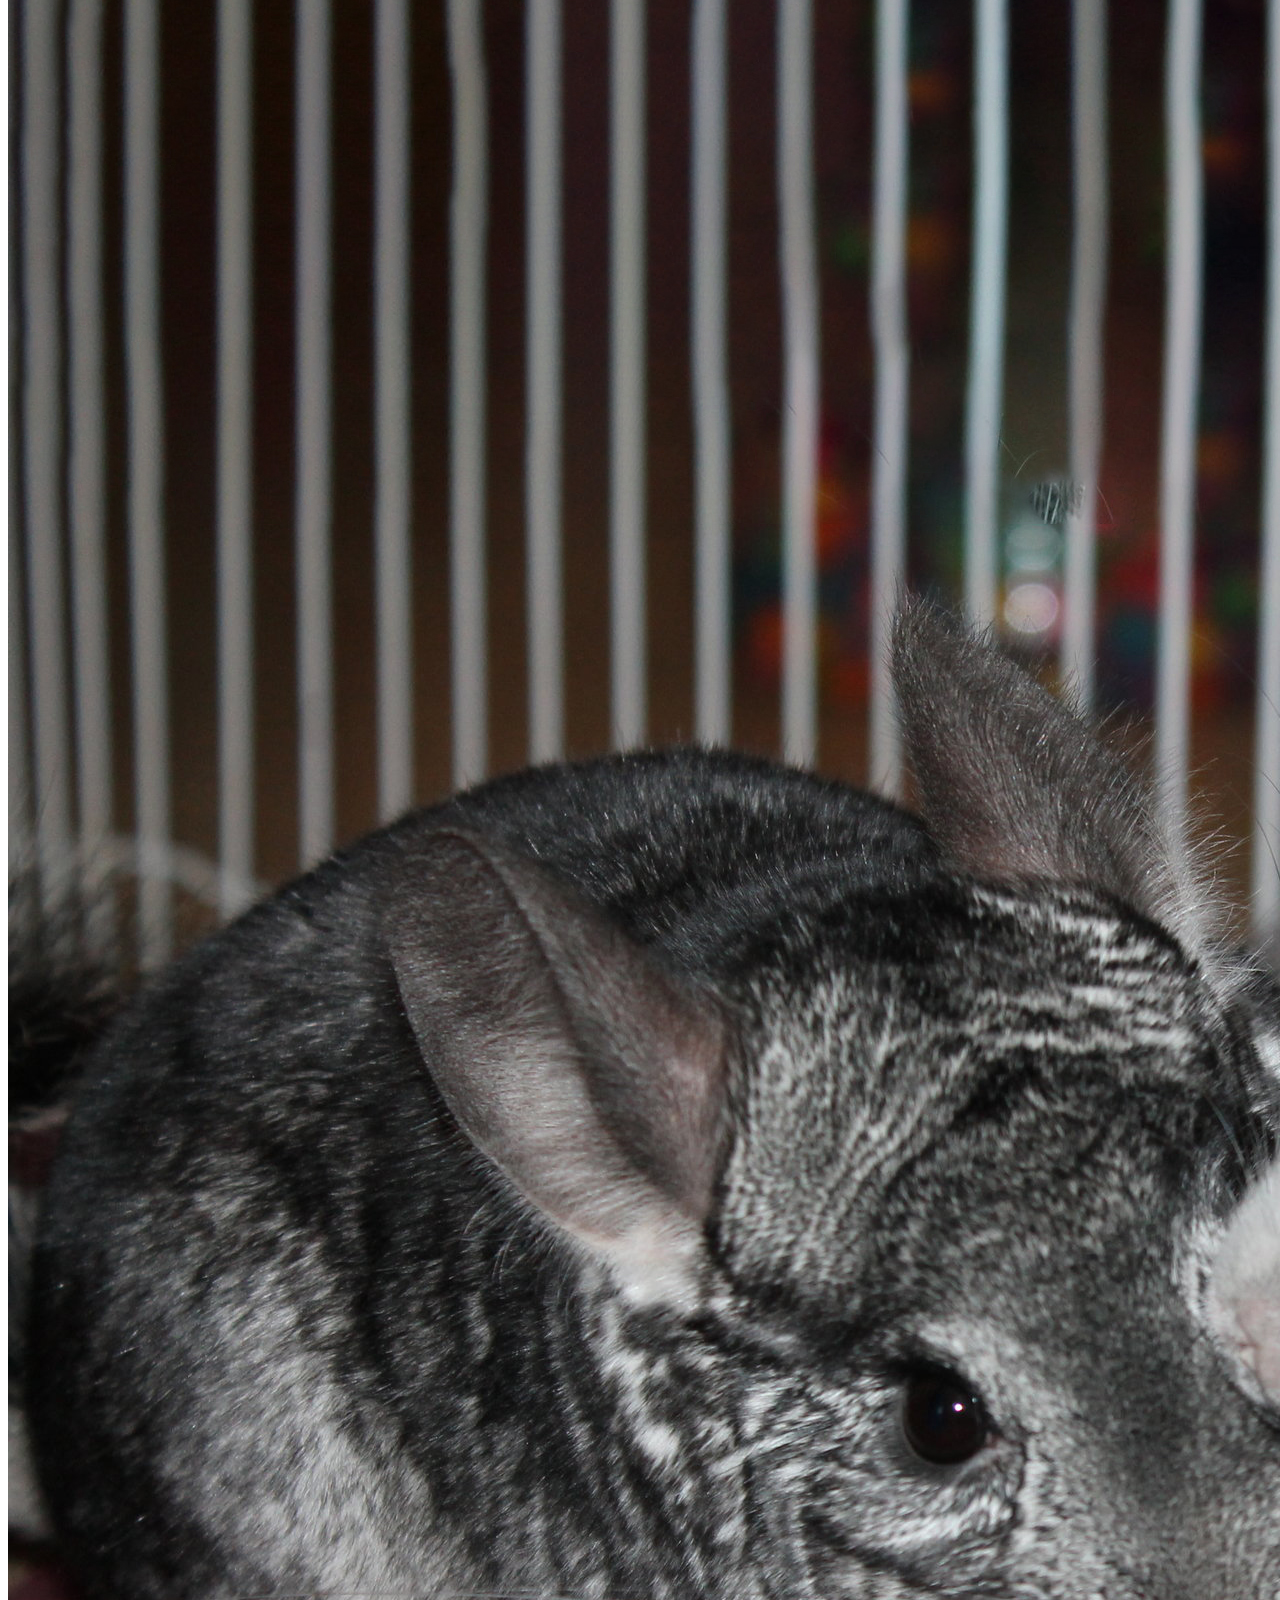
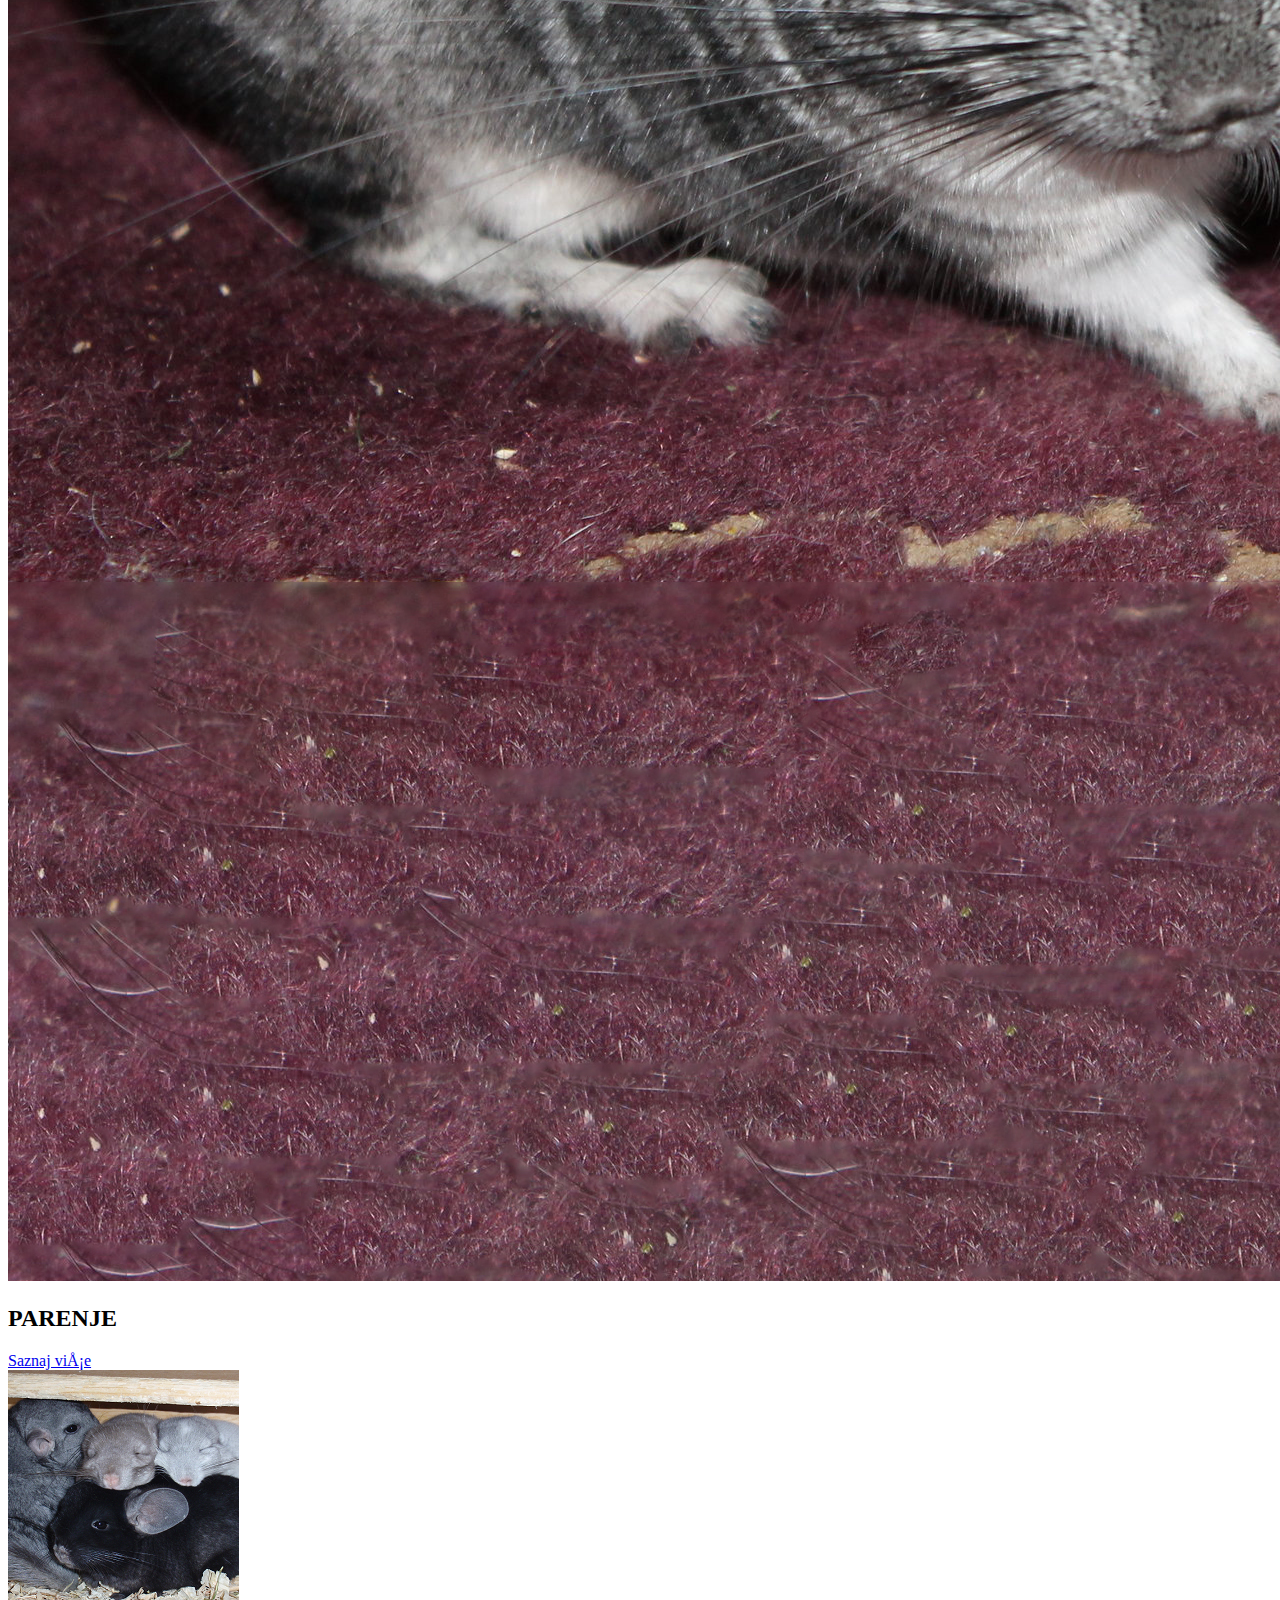
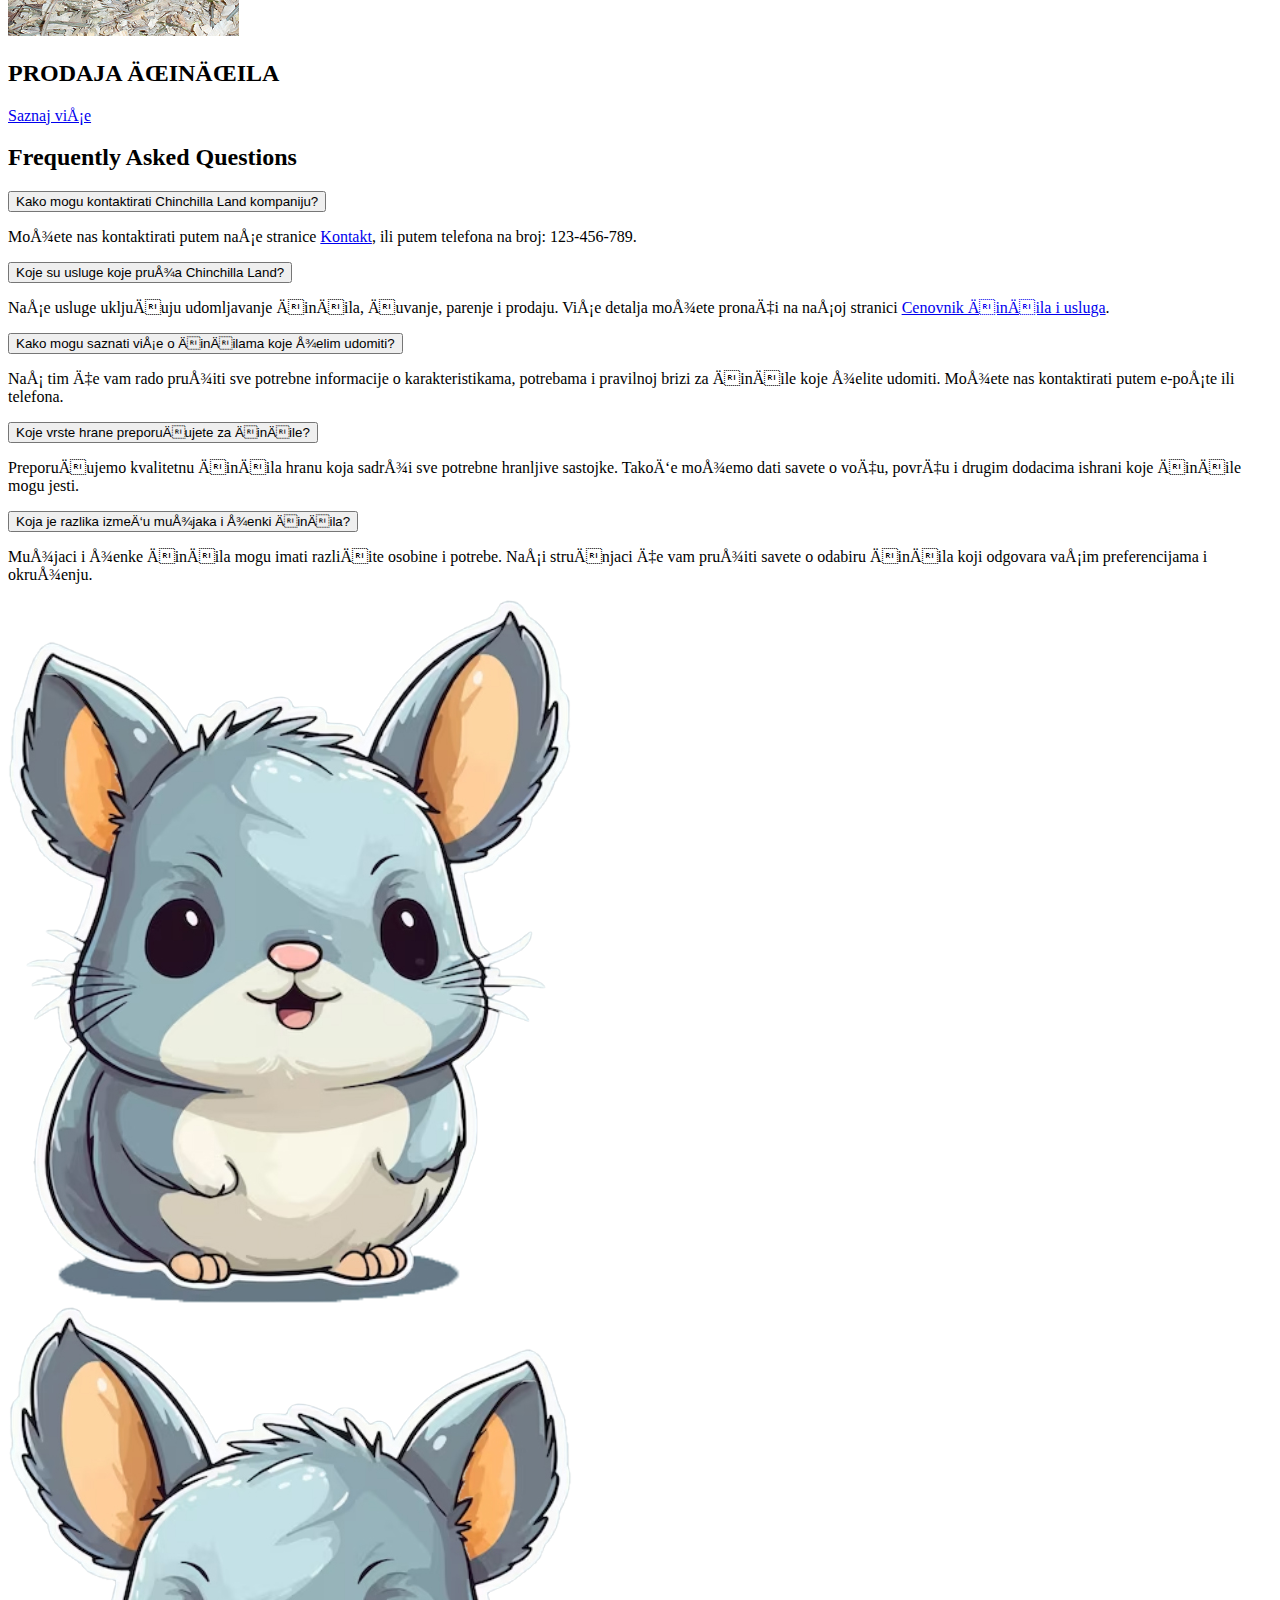
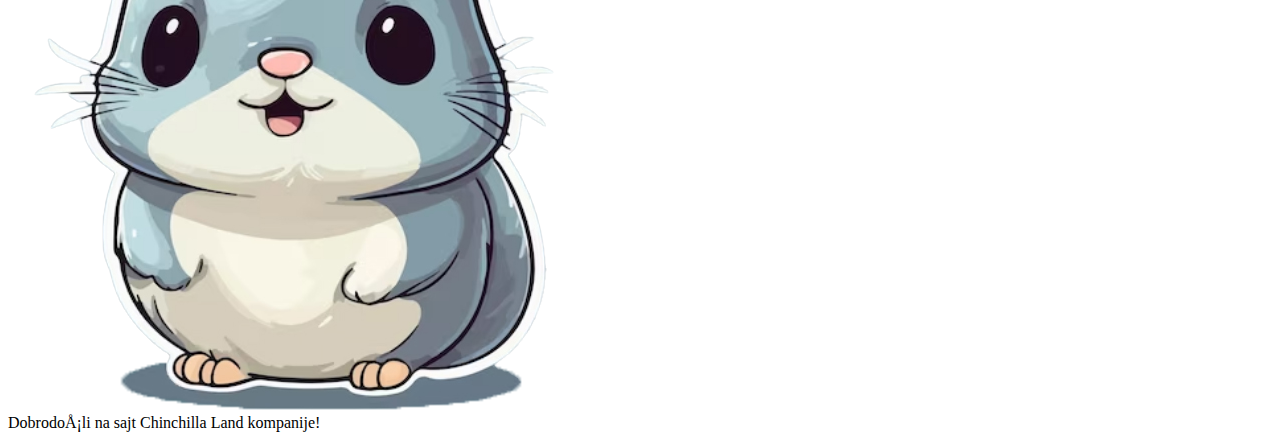
==== commit b7eb365b: "Google Analytics" ====
--- a/index.html
+++ b/index.html
@@ -1,6 +1,7 @@
 <!DOCTYPE html>
 <html lang="sr">
 <head>
+  <script async src="https://www.googletagmanager.com/gtag/js?id=G-75JNNF0Q57"></script><script>
   <meta charset="UTF-8">
   <title>Činčila kao kućni ljubimac - Sve što treba da znate</title>
   <meta name="viewport" content="width=device-width, initial-scale=1.0">
@@ -8,6 +9,13 @@
   <meta name="keywords" content="činčila, činčile prodaja, briga za činčile, ishrana činčila, smeštaj činčila">
   <link rel="stylesheet" href="style.css">
   <link rel="shortcut icon" type="image/x-icon" href="slike/slika.ico" />
+
+  <meta property="og:title" content="Činčila kao kućni ljubimac"/>
+  <meta property="og:description"
+    content="Sve o brizi za činčile kao kućne ljubimce, uključujući ishranu, smeštaj i navike. Idealno za ljubitelje činčila!" />
+  <meta property="og:url" content="https://vanja002.github.io/cincile/" />
+  <meta property="og:type" content="website" />
+  <meta property="og:image" content="https://vanja002.github.io/cincile/slike/heroimage.jpg" />
 
 </head>
 
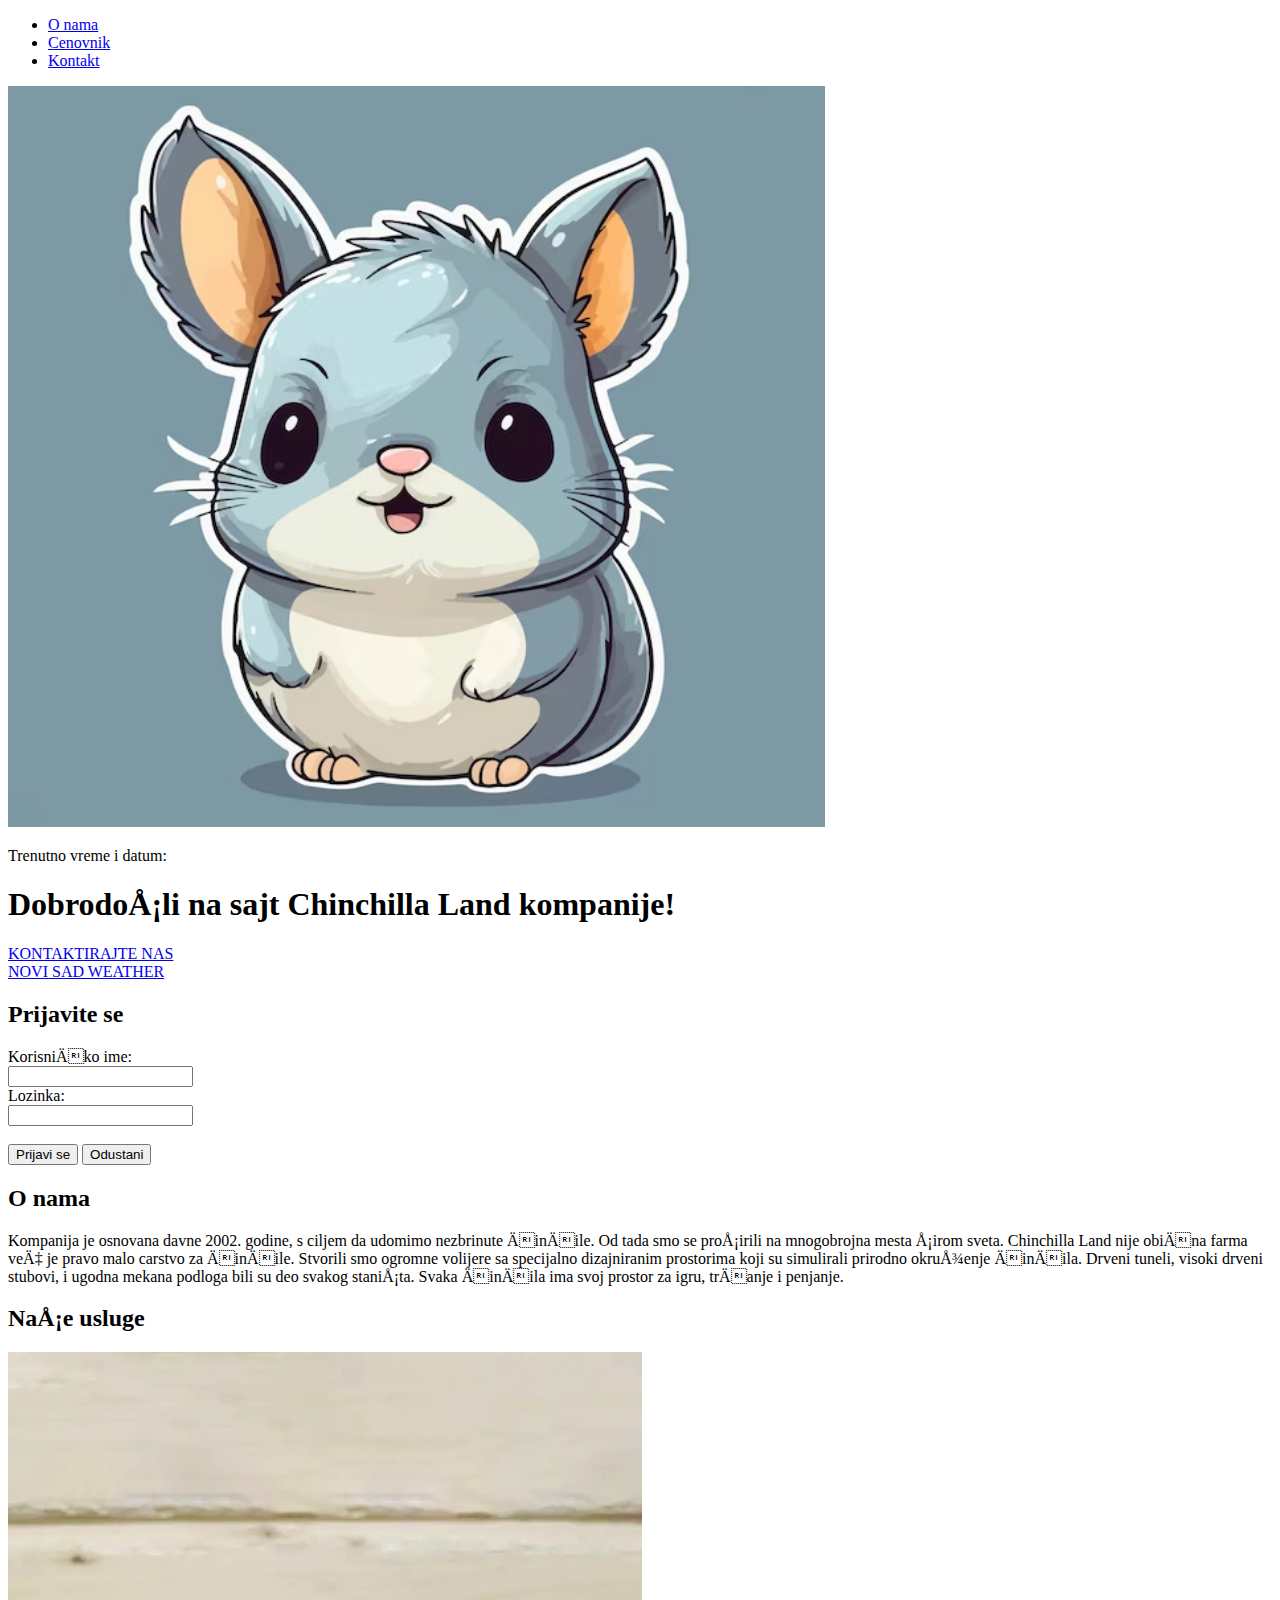
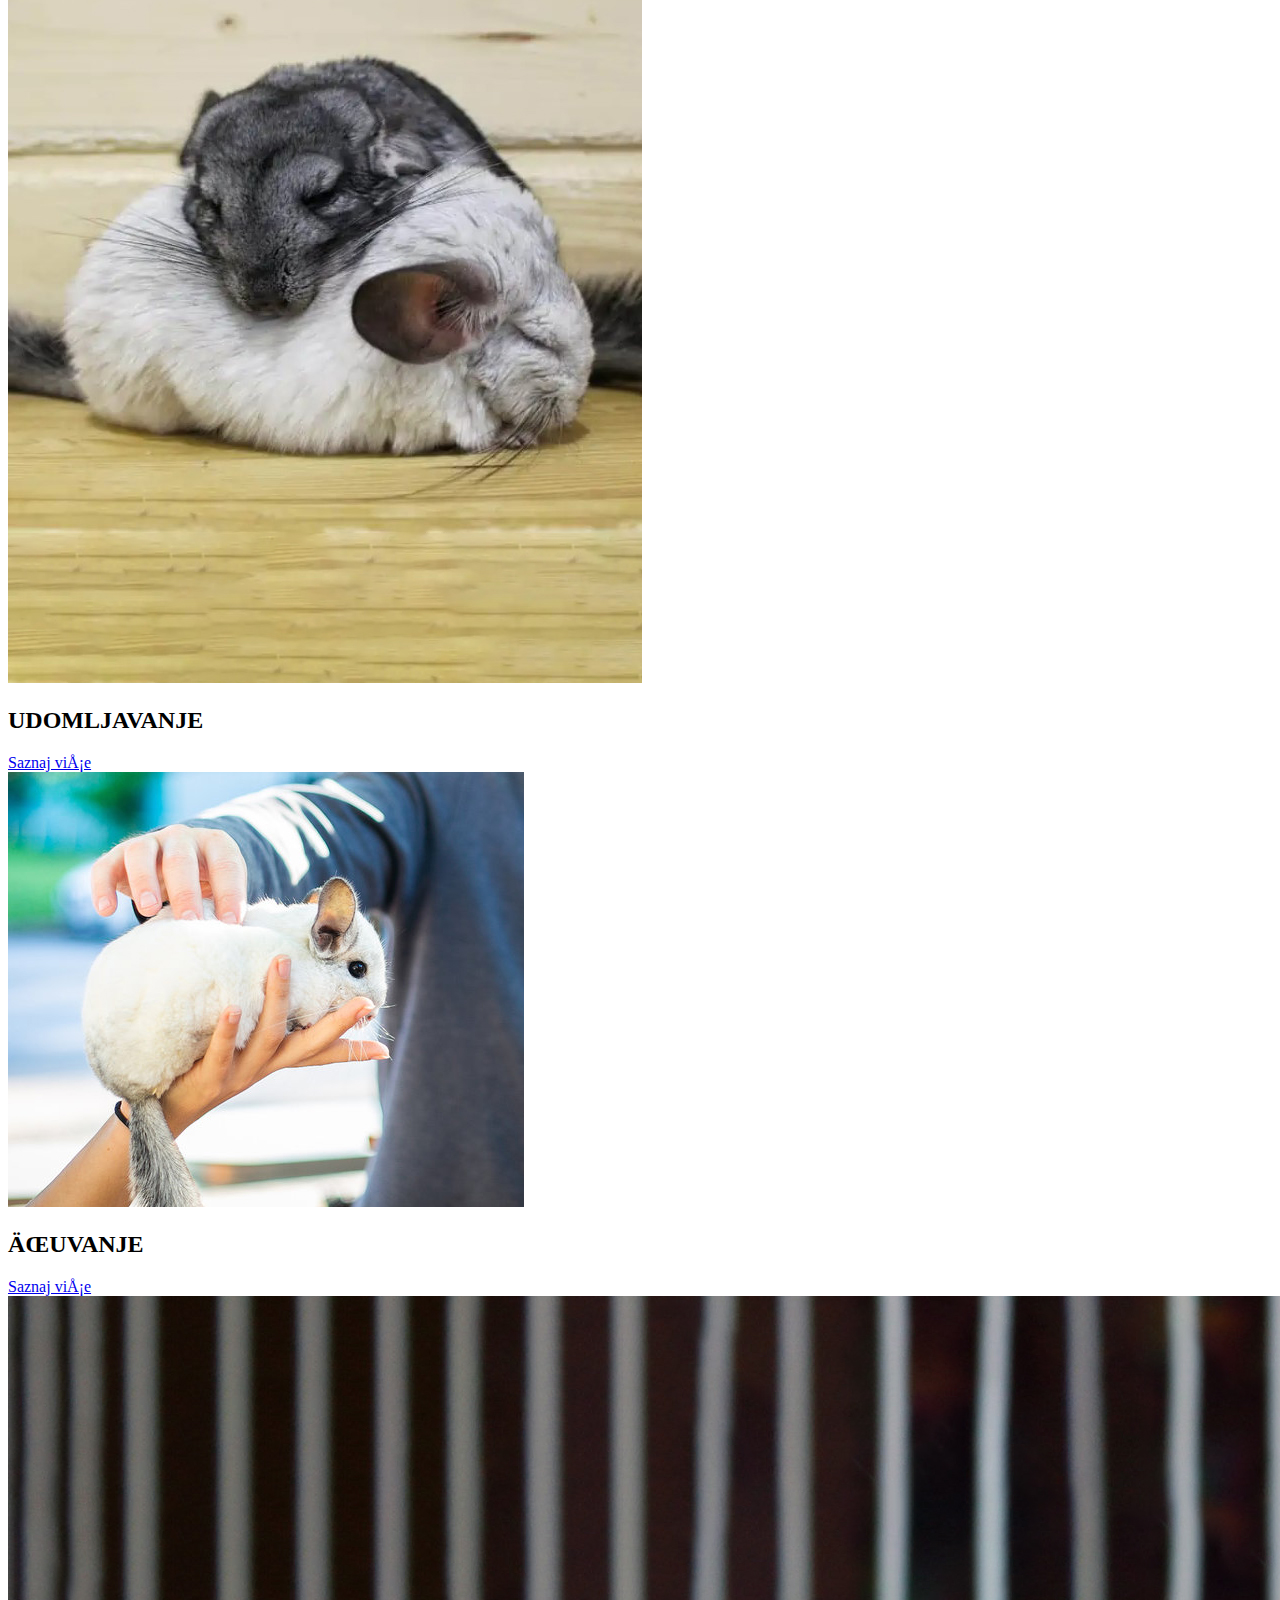
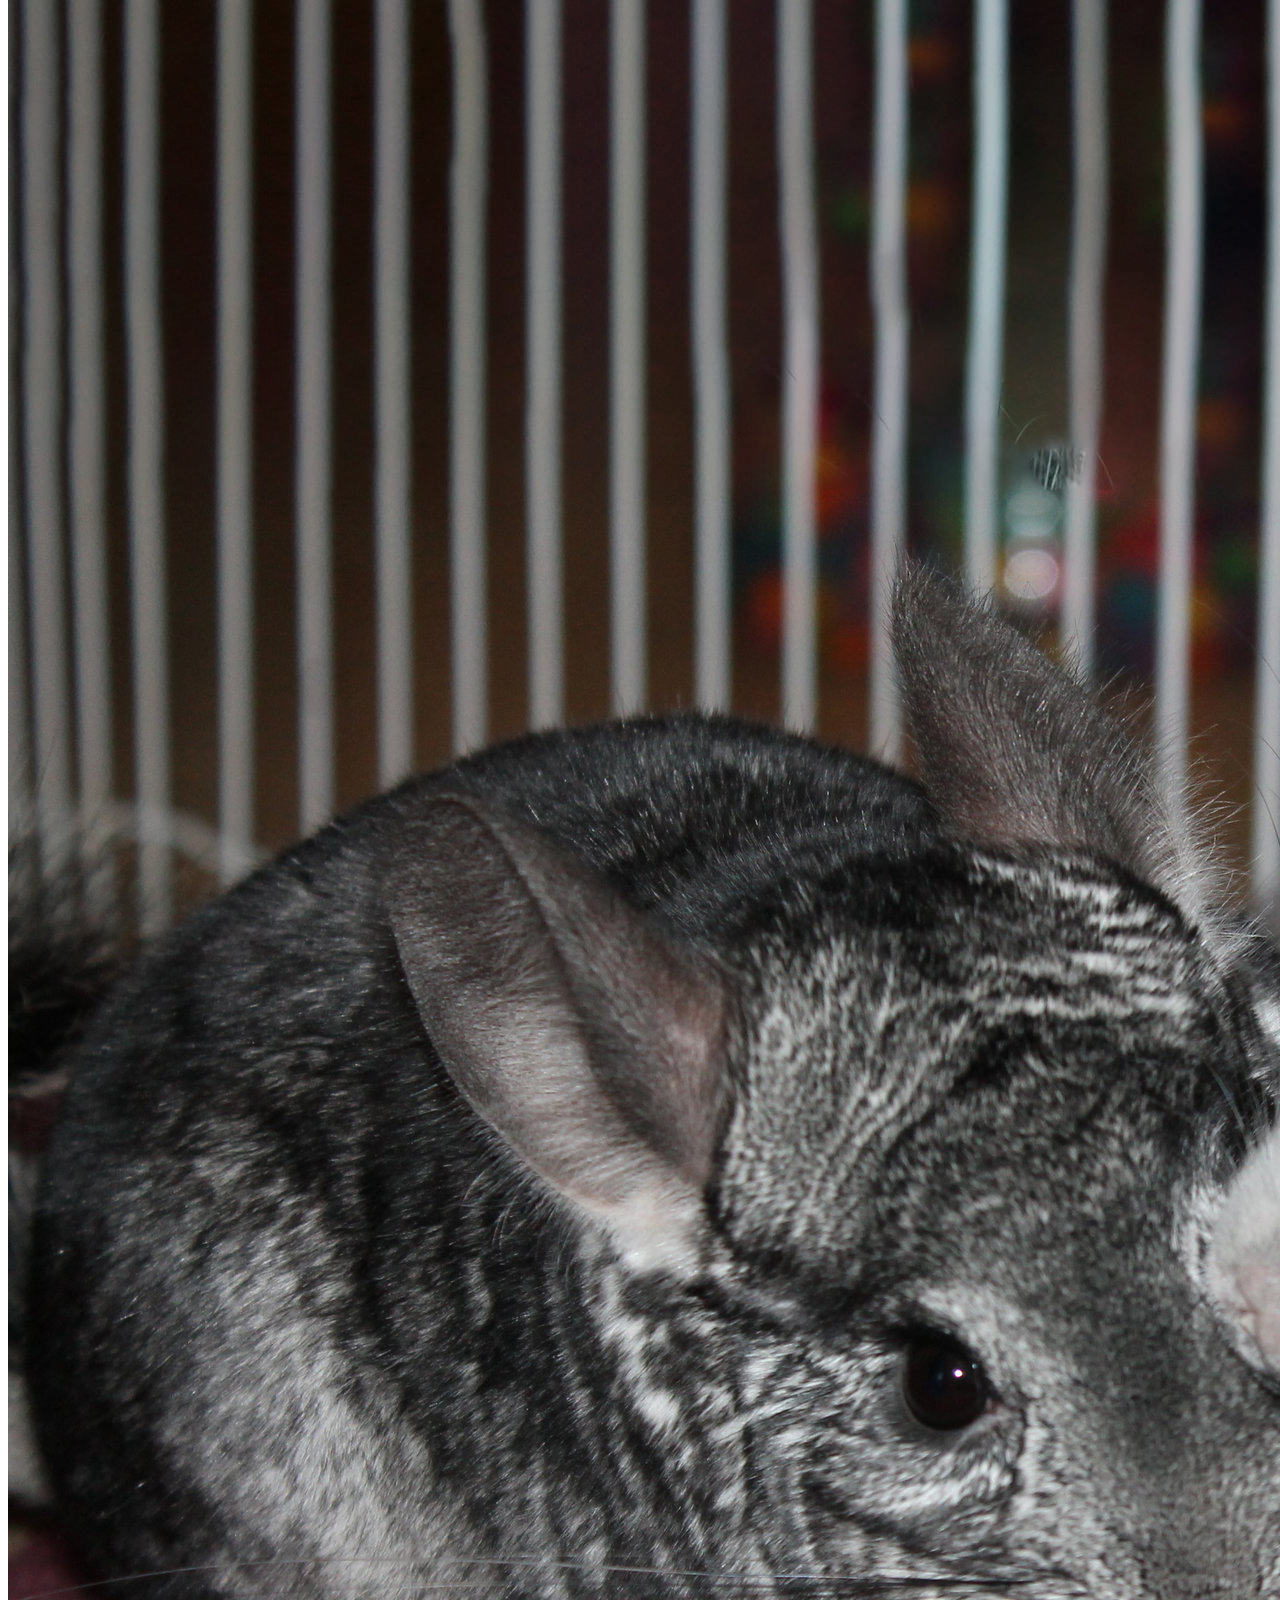
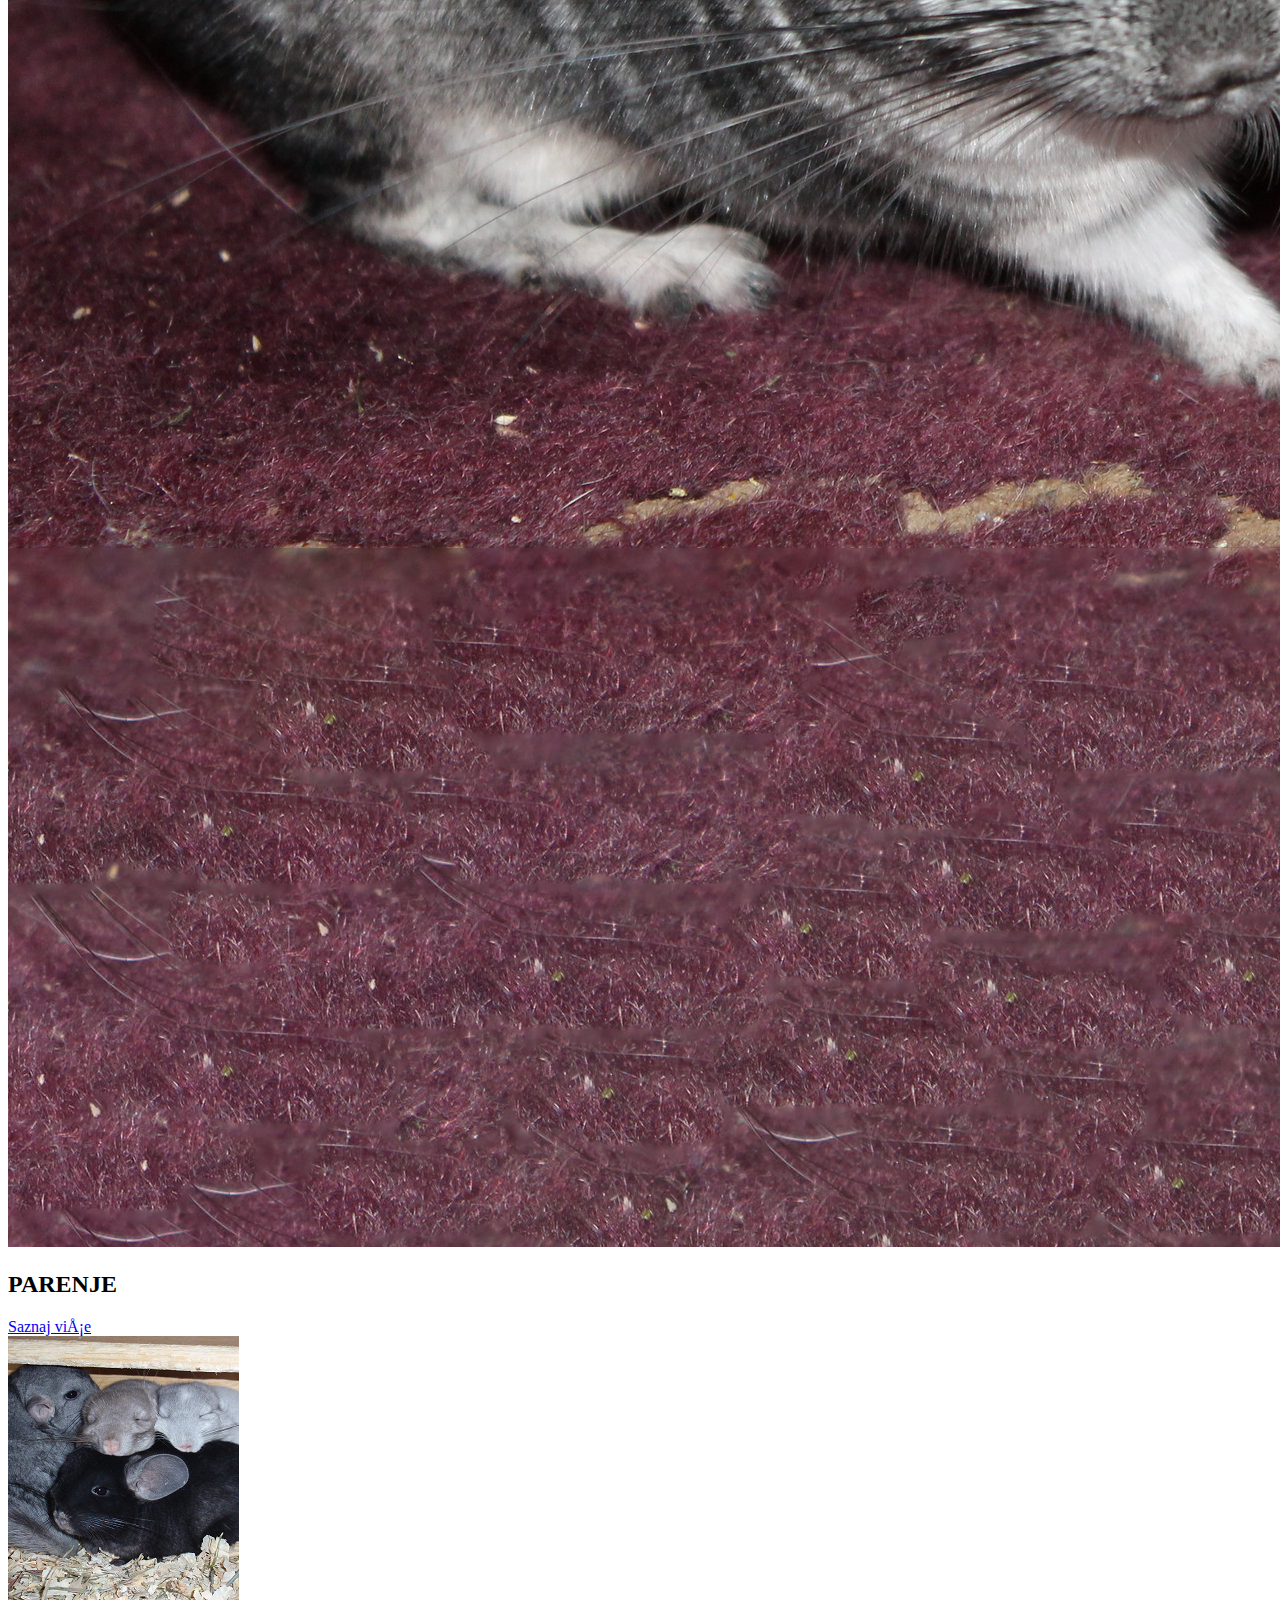
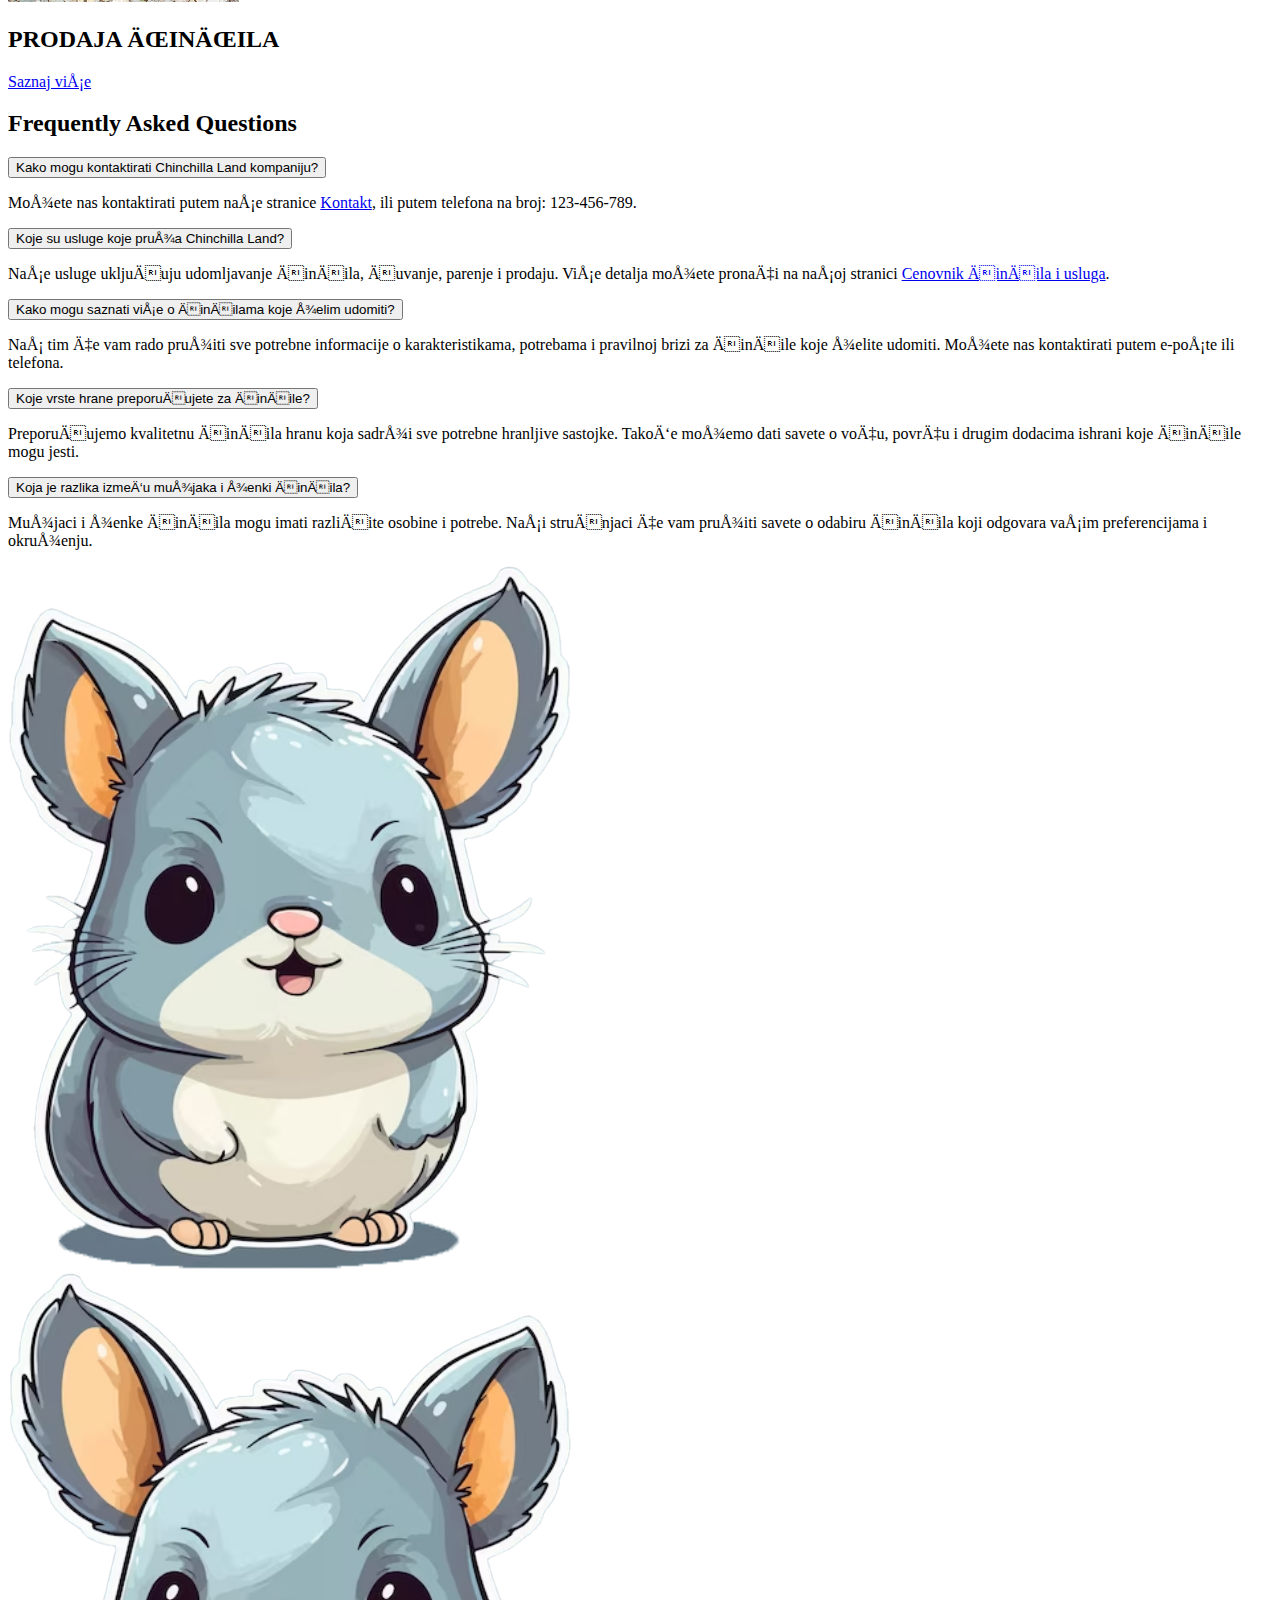
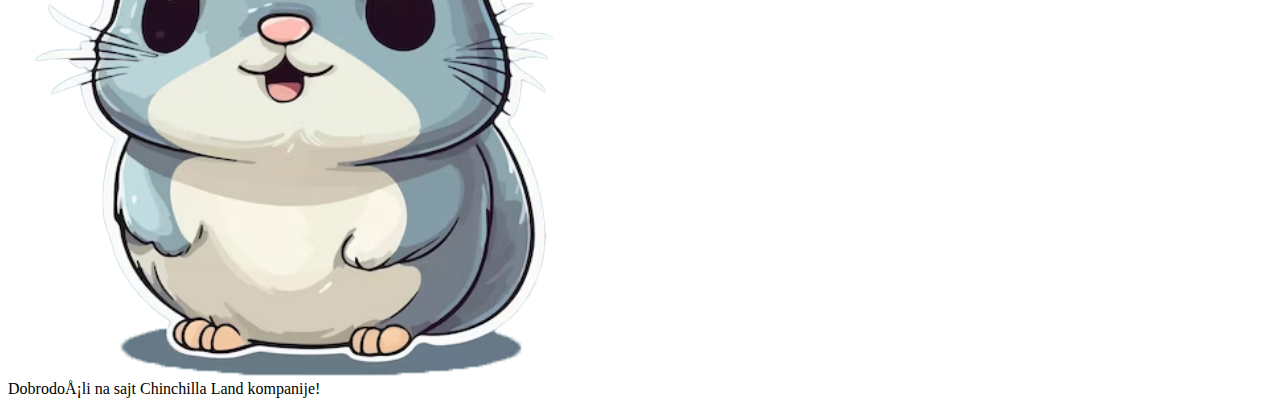
==== commit 68604d70: "Brisanje brojaca poseta (od pre)" ====
--- a/index.html
+++ b/index.html
@@ -67,11 +67,6 @@
         </form>
         <p id="loginStatus"></p>
       </div>
-
-      <div class="visit-counter">
-        Posete: <span id="visit-count">0</span>
-      </div>
-
 
       <h2>O nama</h2>
       <p>Kompanija je osnovana davne 2002. godine, s ciljem da udomimo nezbrinute činčile. Od tada smo se proširili na
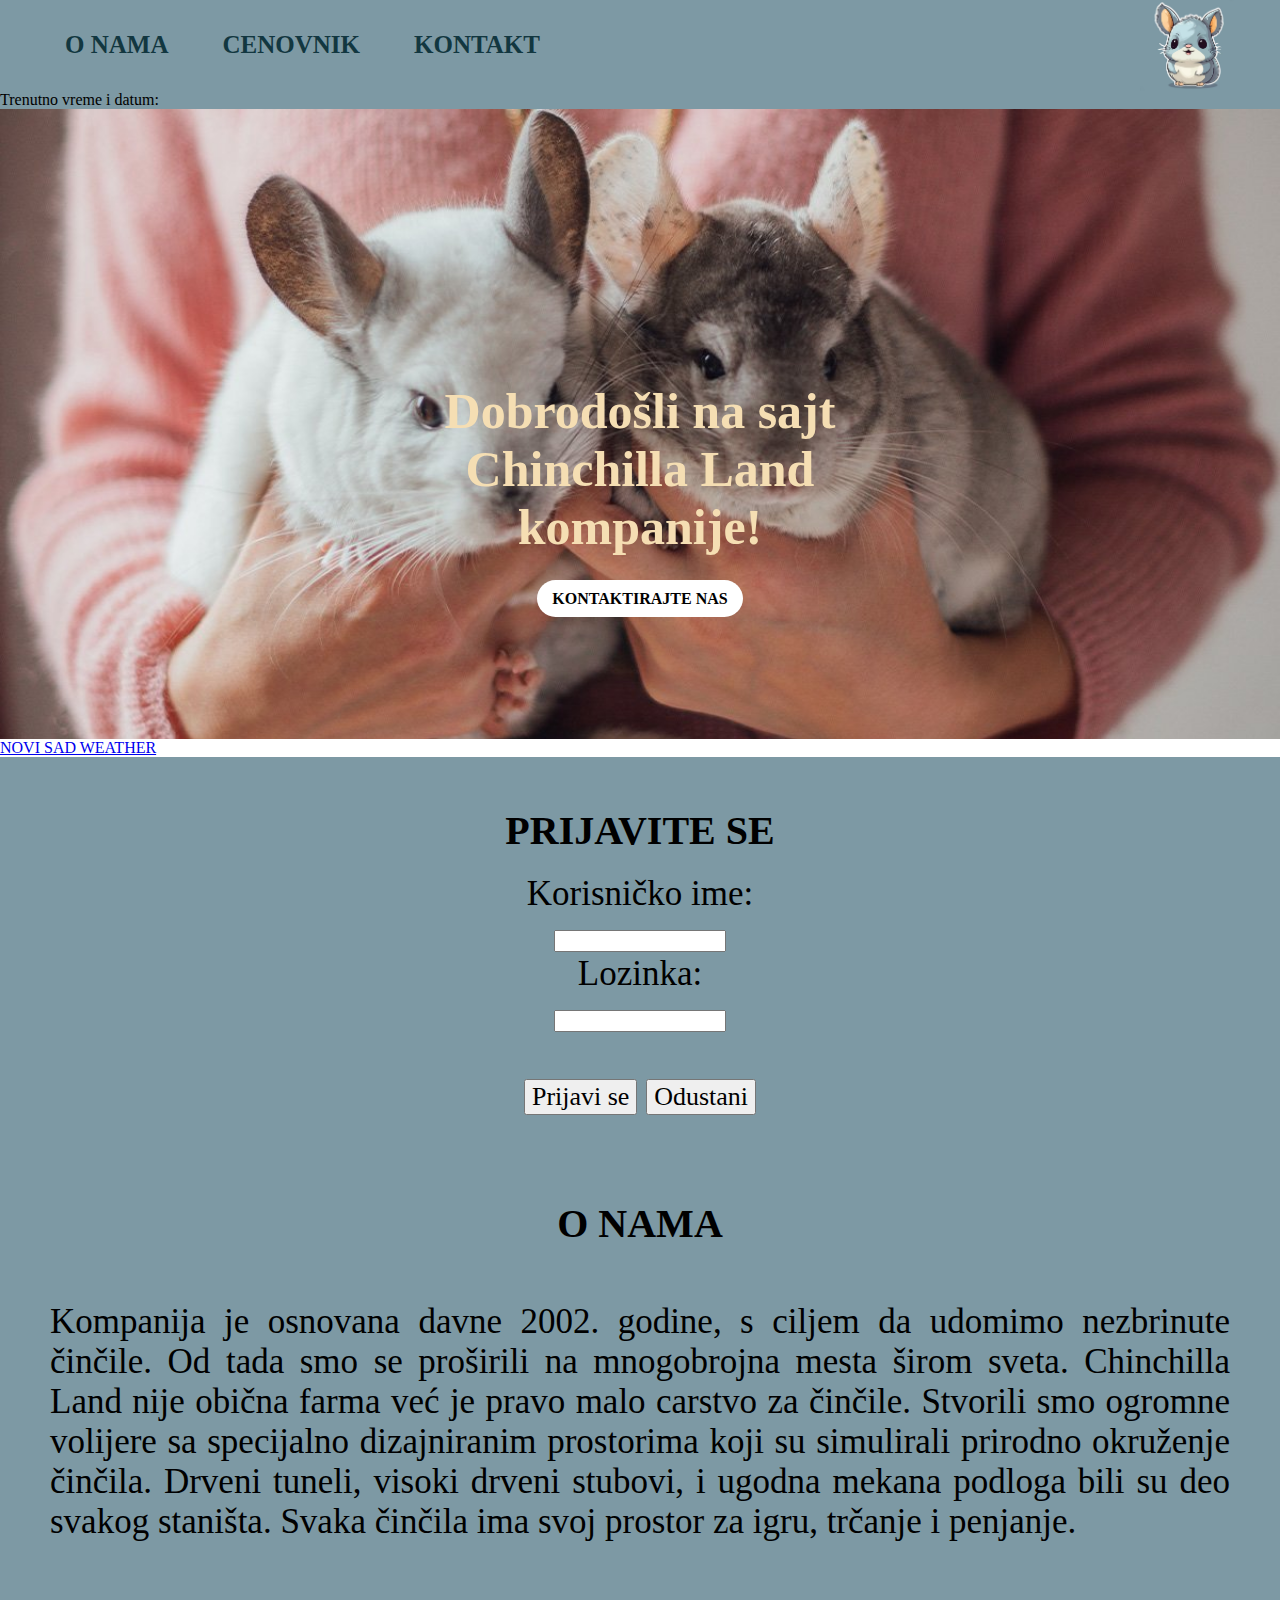
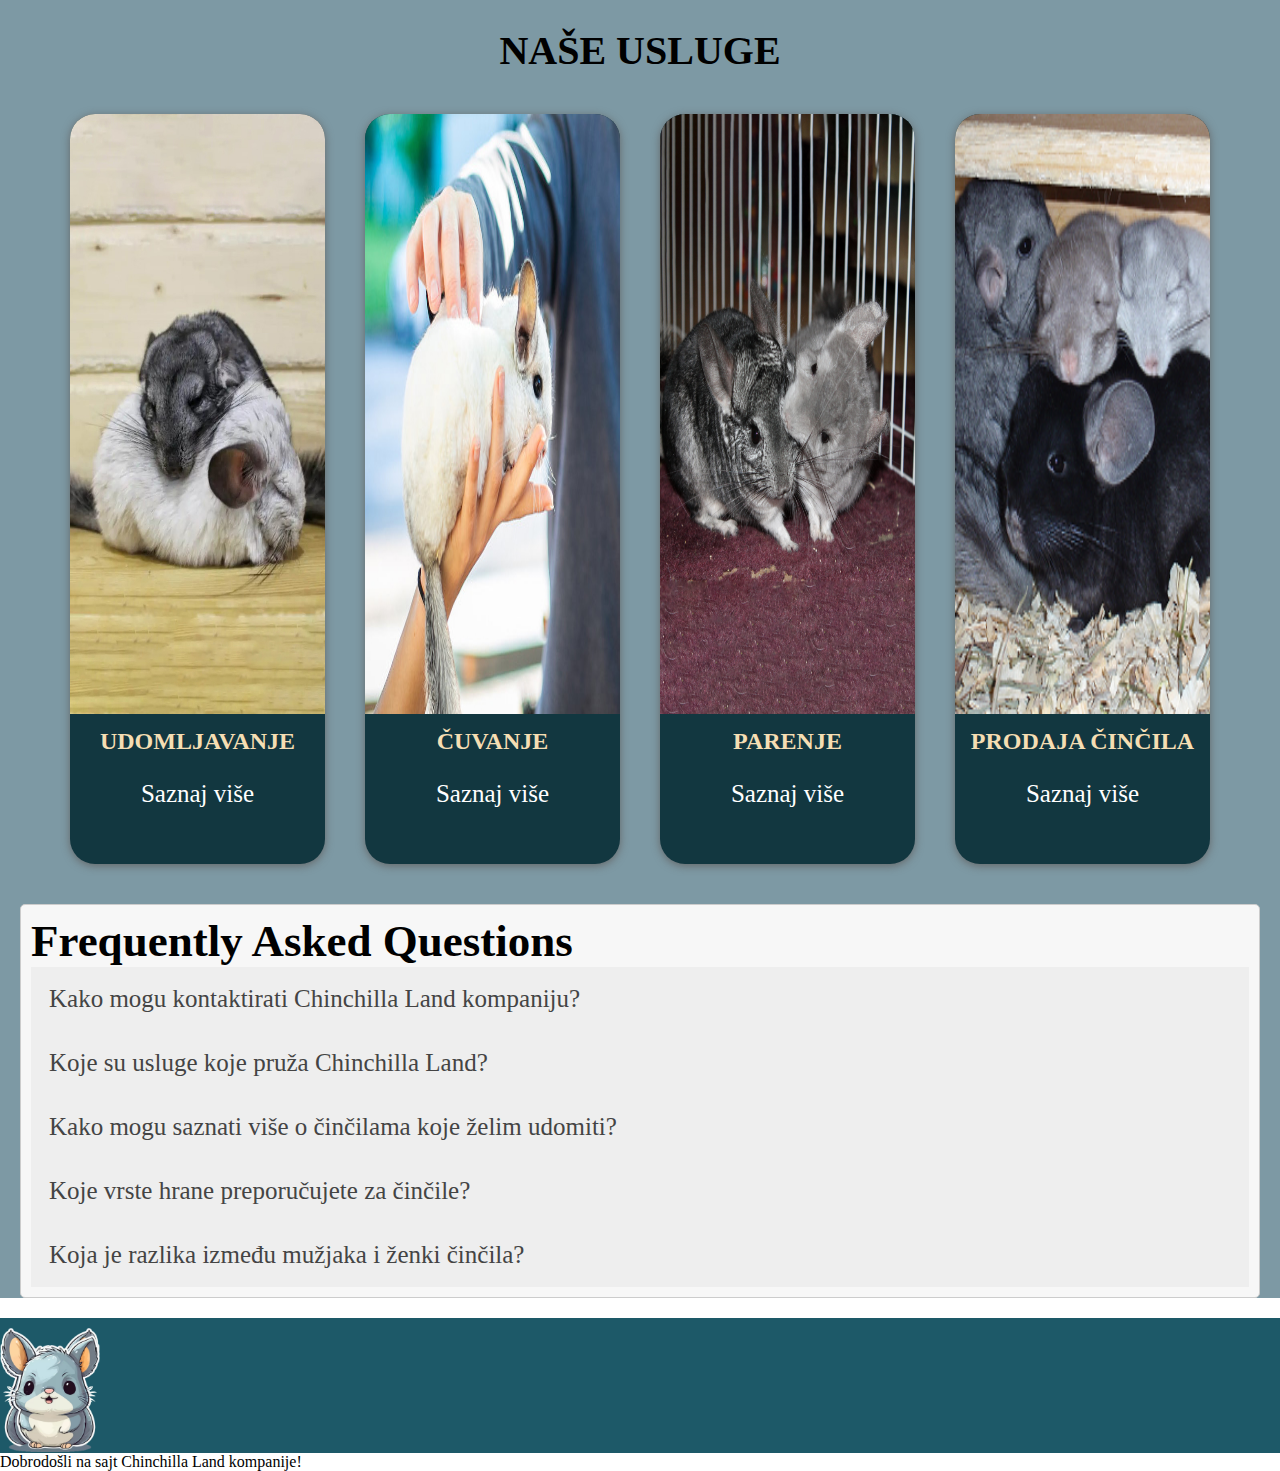
==== commit c55cb6ee: "Update index.html" ====
--- a/index.html
+++ b/index.html
@@ -1,7 +1,7 @@
 <!DOCTYPE html>
 <html lang="sr">
 <head>
-  <script async src="https://www.googletagmanager.com/gtag/js?id=G-75JNNF0Q57"></script><script>
+  <script async src="https://www.googletagmanager.com/gtag/js?id=G-75JNNF0Q57"></script>
   <meta charset="UTF-8">
   <title>Činčila kao kućni ljubimac - Sve što treba da znate</title>
   <meta name="viewport" content="width=device-width, initial-scale=1.0">
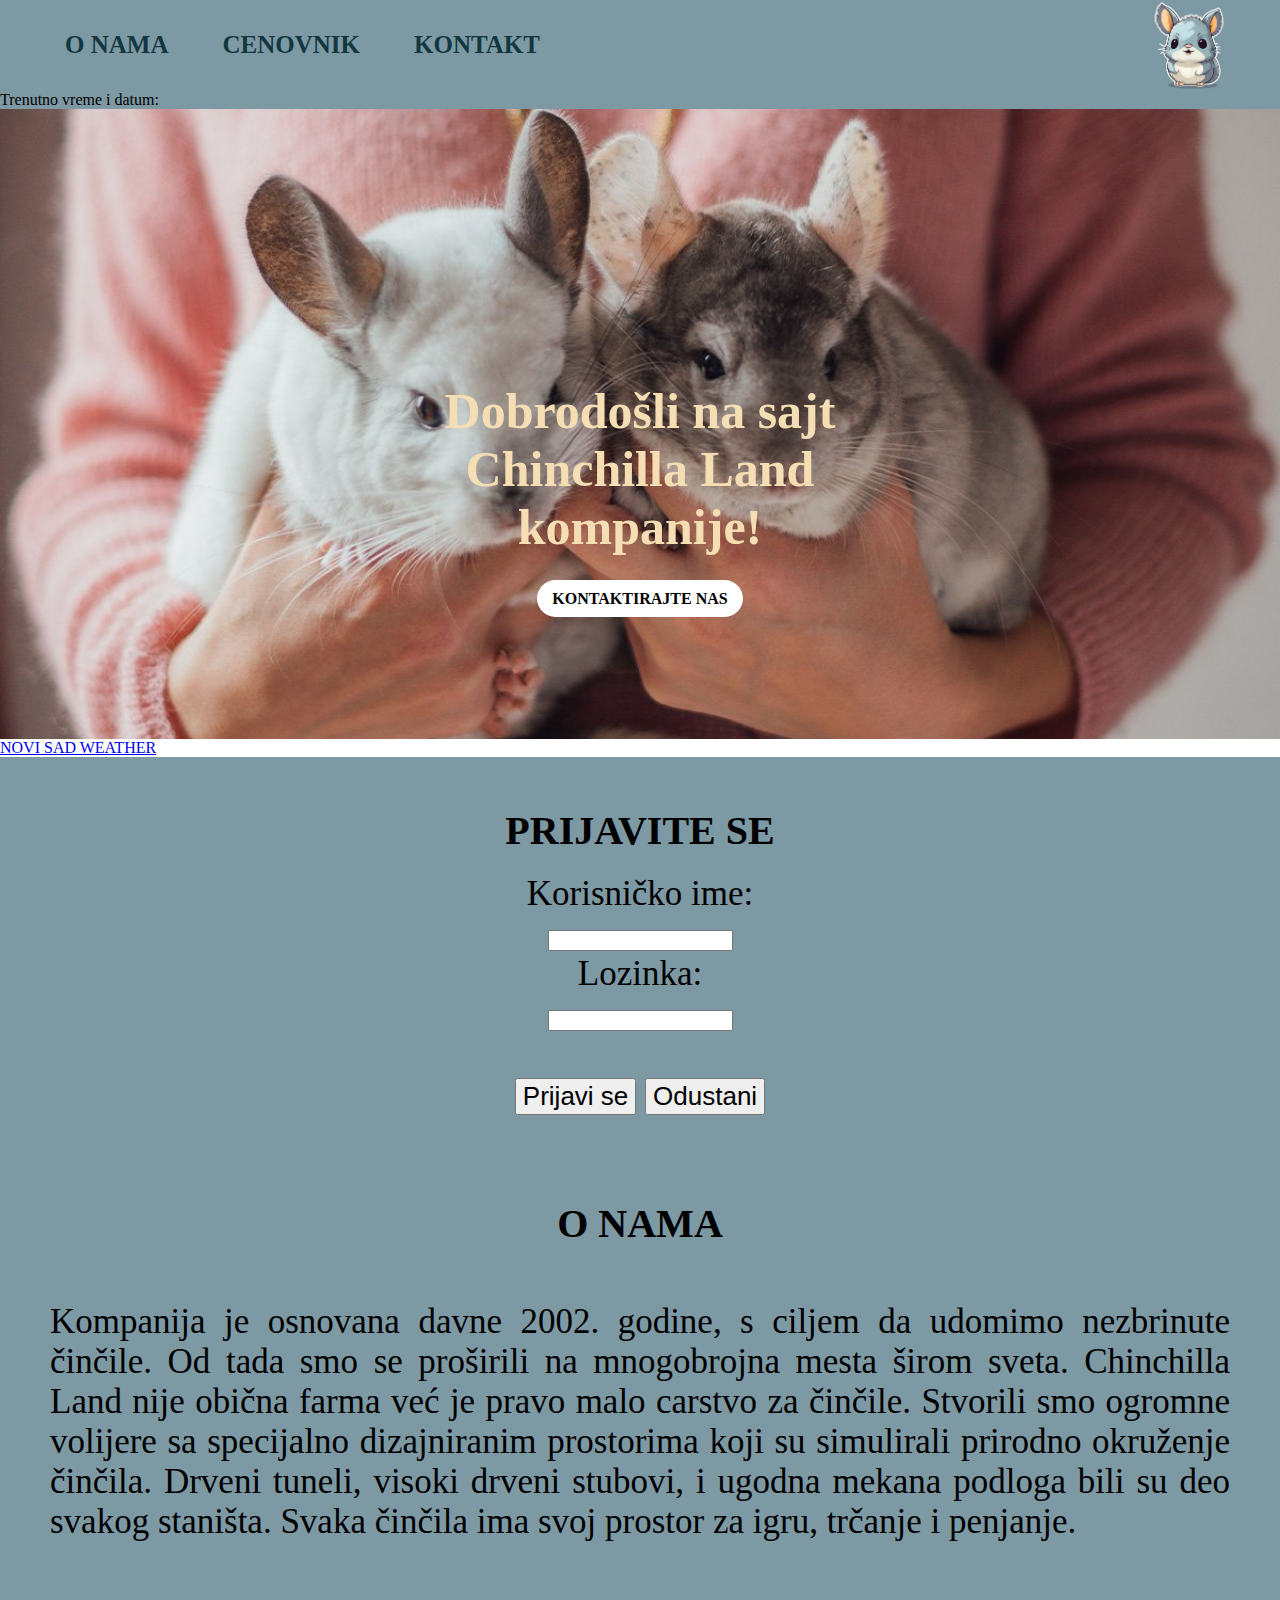
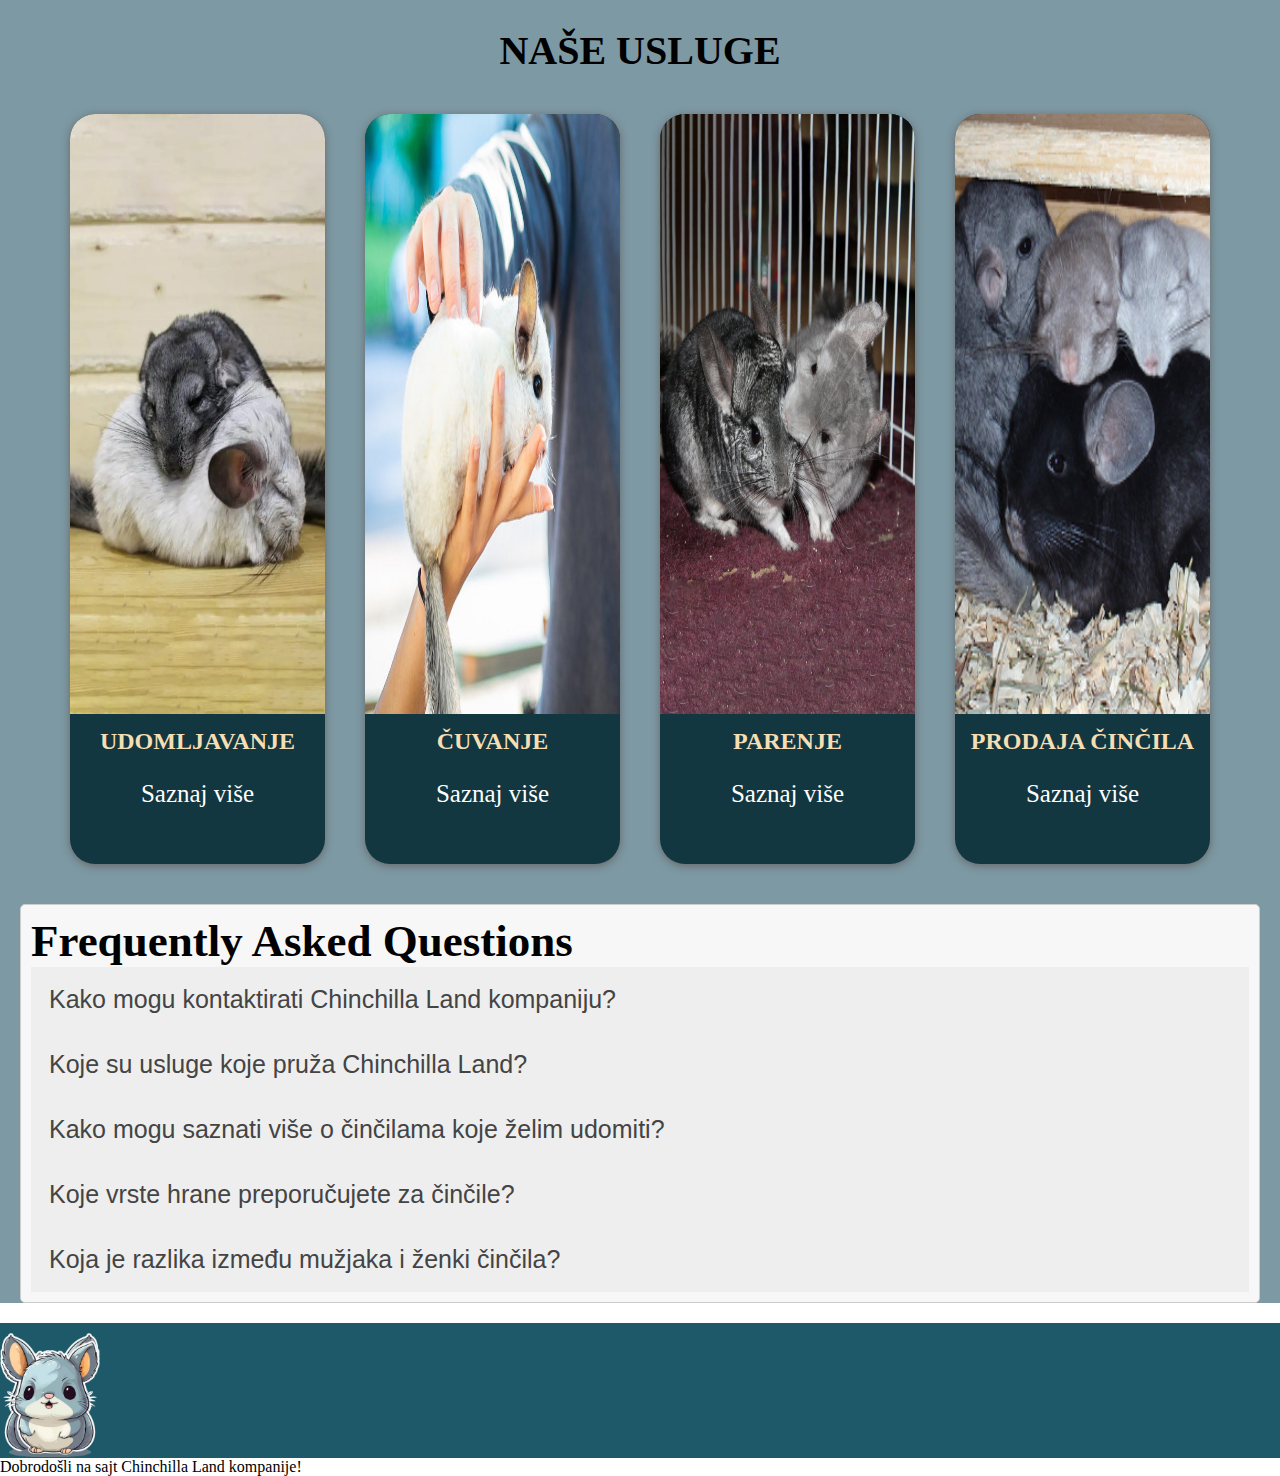
==== commit da1c6abb: "Google Analytics" ====
--- a/index.html
+++ b/index.html
@@ -2,6 +2,13 @@
 <html lang="sr">
 <head>
   <script async src="https://www.googletagmanager.com/gtag/js?id=G-75JNNF0Q57"></script>
+  <script>
+  window.dataLayer = window.dataLayer || [];
+  function gtag(){dataLayer.push(arguments);}
+  gtag('js', new Date());
+
+  gtag('config', 'G-75JNNF0Q57');
+</script>
   <meta charset="UTF-8">
   <title>Činčila kao kućni ljubimac - Sve što treba da znate</title>
   <meta name="viewport" content="width=device-width, initial-scale=1.0">
--- a/style.css
+++ b/style.css
@@ -1,828 +1,801 @@
 html,
 body {
-    margin: 0;
-    padding: 0;
-}
-
-* {
-    font-family: cursive;
+  font-family: cursive;
+  margin: 0;
+  padding: 0;
 }
 
 .navbar {
-    display: flex;
-    justify-content: space-between;
-    align-items: center;
-    background-color: #7d99a4;
+  align-items: center;
+  background-color: #7d99a4;
+  display: flex;
+  justify-content: space-between;
 }
 
 .navbar .logo {
-    width: 100px;
-    padding-right: 40px;
+  padding-right: 40px;
+  width: 100px;
 }
 
 .nav-menu .nav-item {
-    display: inline;
-    margin: 20px;
-    font-size: 25px;
+  display: inline;
+  font-size: 25px;
+  margin: 20px;
 }
 
 .nav-menu .nav-item a {
-    text-decoration: none;
-    color: #123740;
-    text-transform: uppercase;
-    font-weight: bold;
-    padding: 15px 5px;
-    border-radius: 20px;
-    transition: 0.3s ease;
+  border-radius: 20px;
+  color: #123740;
+  font-weight: bold;
+  padding: 15px 5px;
+  text-decoration: none;
+  text-transform: uppercase;
+  transition: 0.3s ease;
 }
 
 .nav-menu .nav-item a:hover {
-    background-color: #687989;
+  background-color: #687989;
 }
 
 .hero-card h1 {
-    color: wheat;
-    text-align: center;
-    font-size: 50px;
+  color: wheat;
+  font-size: 50px;
+  text-align: center;
 }
 
 .hero-image {
-    background-image: url(slike/heroimage.jpg);
-    background-repeat: no-repeat;
-    background-size: cover;
-    height: 70vh;
-    display: flex;
-    align-items: center;
-    justify-content: center;
+  align-items: center;
+  background-image: url(slike/heroimage.jpg);
+  background-repeat: no-repeat;
+  background-size: cover;
+  display: flex;
+  height: 70vh;
+  justify-content: center;
 }
 
 .hero-image .hero-card {
-    width: 600px;
-    text-align: center;
-    height: 150px;
+  height: 150px;
+  text-align: center;
+  width: 600px;
 }
 
 .hero-image .hero-card a {
-    background-color: white;
-    color: black;
-    padding: 10px 15px;
-    border-radius: 25px;
-    text-decoration: none;
-    font-weight: bold;
+  background-color: white;
+  border-radius: 25px;
+  color: black;
+  font-weight: bold;
+  padding: 10px 15px;
+  text-decoration: none;
 }
 
 .hero-image .hero-card a:hover {
-    background-color: transparent;
-    transition: 0.3s ease;
+  background-color: transparent;
+  transition: 0.3s ease;
 }
 
 .o_nama {
-    margin: auto;
-    font-size: 35px;
-    text-align: center;
+  font-size: 35px;
+  margin: auto;
+  text-align: center;
 }
 
 .o_nama h2 {
-    padding-top: 50px;
-    padding-bottom: 20px;
-    font-size: 40px;
-    text-transform: uppercase;
+  font-size: 40px;
+  padding-bottom: 20px;
+  padding-top: 50px;
+  text-transform: uppercase;
 }
 
 .usluge {
-    display: flex;
-    align-items: center;
-    justify-content: center;
-    padding: 0px 50px;
+  align-items: center;
+  display: flex;
+  justify-content: center;
+  padding: 0 50px;
 }
 
 .usluge .kartica {
-    background-color: #123740;
-    width: 650px;
-    margin: 20px 20px;
-    height: 750px;
-    box-shadow: 0 2px 8px 0 rgba(99, 99, 99, .9);
-    border-radius: 25px;
-
+  background-color: #123740;
+  border-radius: 25px;
+  box-shadow: 0 2px 8px 0 rgba(99, 99, 99, 0.9);
+  height: 750px;
+  margin: 20px 20px;
+  width: 650px;
 }
 
 .kartica img {
-    width: 100%;
-    height: 600px;
-    border-top-right-radius: 25px;
-    border-top-left-radius: 25px;
+  border-top-left-radius: 25px;
+  border-top-right-radius: 25px;
+  height: 600px;
+  width: 100%;
 }
 
 .kartica h2 {
-    text-align: center;
-    margin: 10px 0px;
-    color: wheat;
+  color: wheat;
+  margin: 10px 0;
+  text-align: center;
 }
 
 .kartica a {
-    text-decoration: none;
-    color: white;
-    padding: 10px 15px;
-    border-radius: 25px;
-    display: block;
-    width: 150px;
-    margin: 15px auto;
-    text-align: center;
-    font-size: 25px;
+  border-radius: 25px;
+  color: white;
+  display: block;
+  font-size: 25px;
+  margin: 15px auto;
+  padding: 10px 15px;
+  text-align: center;
+  text-decoration: none;
+  width: 150px;
 }
 
 .kartica a:hover {
-    color: wheat;
+  color: wheat;
 }
 
 h2 {
-    margin: 0;
-}
-
-#naslov, #usluge, #proizvodi, #hrana {
-    text-align: center;
-    padding: 45px 0px;
-    font-size: 40px;
-    text-transform: uppercase;
-    font-weight: 700;
-}
-
+  margin: 0;
+}
+
+#naslov,
+#usluge,
+#proizvodi,
+#hrana {
+  font-size: 40px;
+  font-weight: 700;
+  padding: 45px 0;
+  text-align: center;
+  text-transform: uppercase;
+}
 
 .kartica {
-    position: relative;
-    transition: transform 0.3s ease-in-out;
+  position: relative;
+  transition: transform 0.3s ease-in-out;
 }
 
 .kartica:hover {
-    transform: translateY(-15px);
-
+  transform: translateY(-15px);
 }
 
 .detalji {
-    background-color: #7d99a4;
+  background-color: #7d99a4;
 }
 
 .nase_usluge h2 {
-    padding-bottom: 50px;
+  padding-bottom: 50px;
 }
 
 .o_nama p {
-    padding: 0px 50px;
-    text-align: justify;
+  padding: 0 50px;
+  text-align: justify;
 }
 
 #loginStatus {
-    text-align: center;
+  text-align: center;
 }
 
 .dostupne_boje,
 .dostupne_usluge,
 .ostali_proizvodi {
-    display: flex;
-    align-items: center;
-    justify-content: center;
-    height: auto;
-    flex-wrap: wrap;
+  align-items: center;
+  display: flex;
+  flex-wrap: wrap;
+  height: auto;
+  justify-content: center;
 }
 
 .dostupne_boje .kartica_boja,
 .dostupne_usluge .kartica_usluga,
 .ostali_proizvodi .kartica_proizvoda {
-    background-color: #7288b5;
-    width: 550px;
-    margin: 20px 20px;
-    height: 750px;
-    box-shadow: 0 2px 8px 0 rgba(99, 99, 99, .9);
-    border-radius: 25px;
+  background-color: #7288b5;
+  border-radius: 25px;
+  box-shadow: 0 2px 8px 0 rgba(99, 99, 99, 0.9);
+  height: 750px;
+  margin: 20px 20px;
+  width: 550px;
 }
 
 .kartica_boja img,
 .kartica_usluga img,
 .kartica_proizvoda img {
-    width: 100%;
-    height: 600px;
-    border-top-right-radius: 25px;
-    border-top-left-radius: 25px;
-    margin-bottom: 0px;
-}
-
+  border-top-left-radius: 25px;
+  border-top-right-radius: 25px;
+  height: 600px;
+  margin-bottom: 0;
+  width: 100%;
+}
 
 .kartica_boja h2,
 .kartica_proizvoda h2 {
-    text-align: center;
-    color: wheat;
+  color: wheat;
+  text-align: center;
 }
 
 .kartica_usluga h2 {
-    padding-top: 50px;
-    text-align: center;
-    color: wheat;
+  color: wheat;
+  padding-top: 50px;
+  text-align: center;
 }
 
 .kartica_boja h3,
 .kartica_proizvoda h3 {
-    text-align: center;
-    color: wheat
+  color: wheat;
+  text-align: center;
 }
 
 .info {
-    display: flex;
-    flex-direction: column;
-    text-align: center;
-    font-size: 25px;
-    text-transform: uppercase;
+  display: flex;
+  flex-direction: column;
+  font-size: 25px;
+  text-align: center;
+  text-transform: uppercase;
 }
 
 .info h2 {
-    margin-top: 5px;
-
-}
-
+  margin-top: 5px;
+}
 
 .tabele {
-    background-color: #aab7d2;
+  background-color: #aab7d2;
 }
 
 .kartica_boja,
 .kartica_proizvoda,
 .kartica_usluga {
-    transform: scale(1);
-    transition: transform 0.5s ease-in-out;
+  transform: scale(1);
+  transition: transform 0.5s ease-in-out;
 }
 
 .kartica_boja:hover,
 .kartica_proizvoda:hover,
 .kartica_usluga:hover {
-    transform: scale(1.1);
+  transform: scale(1.1);
 }
 
 .container {
-    max-width: 1200px;
-    margin: 50px auto;
-    overflow: hidden;
-    box-shadow: 0 0 10px rgba(0, 0, 0, 0.1);
+  box-shadow: 0 0 10px rgba(0, 0, 0, 0.1);
+  margin: 50px auto;
+  max-width: 1200px;
+  overflow: hidden;
 }
 
 .contact-form {
-    display: flex;
-    align-items: center;
-    background-color: #aab7d2;
-    padding: 20px;
-    border-radius: 8px;
-
+  align-items: center;
+  background-color: #aab7d2;
+  border-radius: 8px;
+  display: flex;
+  padding: 20px;
 }
 
 .form-image {
-    width: 30%;
+  width: 30%;
 }
 
 .form-content {
-    flex: 1;
-    padding: 0 20px;
+  flex: 1;
+  padding: 0 20px;
+  width: 400px;
 }
 
 .form-group {
-    margin-bottom: 20px;
+  margin-bottom: 20px;
 }
 
 .form-group label {
-    display: block;
-    font-weight: bold;
-    margin-bottom: 5px;
+  display: block;
+  font-weight: bold;
+  margin-bottom: 5px;
 }
 
 .form-group input,
 .form-group textarea,
 .form-group select {
+  border: 1px solid #ccc;
+  border-radius: 4px;
+  box-sizing: border-box;
+  margin-top: 5px;
+  padding: 10px;
+  width: 100%;
+}
+
+.form-group textarea {
+  resize: vertical;
+}
+
+.form-group button {
+  background-color: #4caf50;
+  border: none;
+  border-radius: 4px;
+  color: #fff;
+  cursor: pointer;
+  display: block;
+  margin: 0 auto;
+  padding: 10px 15px;
+  text-align: center;
+}
+
+.form-group button:hover {
+  background-color: #45a049;
+}
+
+.form-right {
+  background-image: url("slike/pozadina_levo.png");
+  background-size: cover;
+  height: 600px;
+  width: 400px;
+}
+
+.form-left {
+  background-image: url("slike/pozadina_forme.png");
+  background-size: cover;
+  height: 600px;
+  width: 400px;
+}
+
+.animacija {
+  background-color: #1d5968;
+  display: flex;
+  height: 125px;
+  margin-top: 0;
+  padding-top: 10px;
+  width: 100%;
+}
+
+.animacija .cincila1 img {
+  align-items: center;
+  animation-direction: alternate;
+  animation-duration: 5s;
+  animation-iteration-count: infinite;
+  animation-name: cincila1;
+  animation-timing-function: linear;
+  position: absolute;
+  width: 100px;
+}
+
+.animacija .cincila2 img {
+  align-items: center;
+  animation-direction: alternate;
+  animation-duration: 5s;
+  animation-iteration-count: infinite;
+  animation-name: cincila2;
+  animation-timing-function: linear;
+  position: absolute;
+  width: 100px;
+}
+
+@keyframes cincila1 {
+  from {
+    left: 0;
+  }
+
+  to {
+    left: 47%;
+  }
+}
+
+@keyframes cincila2 {
+  from {
+    right: 0;
+  }
+
+  to {
+    right: 47%;
+  }
+}
+
+@media screen and (min-width: 320px) and (max-width: 425px) {
+  .navbar {
+    height: 60px;
+  }
+
+  .navbar img {
+    display: none;
+  }
+
+  .navbar ul {
+    align-items: center;
+    display: flex;
+    flex-direction: row;
+    margin: auto;
+    padding: 0;
+  }
+
+  .navbar .nav-item {
+    margin: 5px;
+    padding: 5px 5px;
+  }
+
+  .navbar ul li a {
+    font-size: 13px;
+  }
+
+  .hero-image {
+    align-items: center;
+    display: flex;
+    height: 200px;
+  }
+
+  .hero-image img {
+    display: flex;
+    flex-direction: column;
+    padding: 0 5px;
     width: 100%;
-    padding: 10px;
-    border: 1px solid #ccc;
-    border-radius: 4px;
-    box-sizing: border-box;
-    margin-top: 5px;
-}
-
-.form-group textarea {
-    resize: vertical;
-}
-
-.form-group button {
+  }
+
+  .hero-image .hero-card h1 {
+    font-size: 18px;
+    -webkit-text-stroke-color: black;
+    -webkit-text-stroke-width: 1px;
+  }
+
+  .hero-card {
+    padding: 0 20px;
+  }
+
+  .hero-card a {
+    font-size: 15px;
+    padding: 0 20px;
+  }
+
+  .o_nama h2 {
+    font-size: 20px;
+    padding: 10px 0;
+  }
+
+  .o_nama p {
+    font-size: 17px;
+    margin: 0;
+    padding: 0 20px;
+  }
+
+  .usluge {
+    align-items: center;
+    display: flex;
+    flex-direction: column;
+    padding: 0 5px;
+  }
+
+  .usluge .kartica {
+    height: auto;
+    margin: 10px 0;
     text-align: center;
+    width: 300px;
+  }
+
+  .usluge .kartica h1 {
+    font-size: 25px;
+    margin: 0;
+  }
+
+  .usluge .kartica a {
+    margin: 5px auto;
+    padding: 5px;
+  }
+
+  .usluge .kartica img {
+    height: 270px;
+  }
+
+  .animacija {
+    height: 65px;
+  }
+
+  .animacija img {
+    height: 60px;
+    width: 70px;
+  }
+
+  .tabele h2 {
+    display: flex;
+    font-size: 20px;
+    padding: 10px 0;
+    text-align: center;
+  }
+
+  .dostupne_boje .kartica_boja,
+  .dostupne_usluge .kartica_usluga,
+  .ostali_proizvodi .kartica_proizvoda {
+    align-items: center;
+    display: flex;
+    flex-direction: column;
+    height: auto;
+    margin: 10px 0;
+    text-align: center;
+    width: 300px;
+  }
+
+  .dostupne_boje .kartica_boja h2,
+  .dostupne_usluge .kartica_usluga h2,
+  .ostali_proizvodi .kartica_proizvoda h2 {
+    font-size: 25px;
+    margin: 0;
+  }
+
+  .dostupne_boje .kartica_boja img,
+  .dostupne_usluge .kartica_usluga img,
+  .ostali_proizvodi .kartica_proizvoda img {
+    height: 270px;
+  }
+
+  .container {
+    margin: 10px 0;
+  }
+
+  .contact-form {
+    border-radius: 8px;
+    display: block;
     margin: 0 auto;
-    display: block;
-    background-color: #4caf50;
-    color: #fff;
-    padding: 10px 15px;
-    border: none;
-    border-radius: 4px;
-    cursor: pointer;
-}
-
-.form-group button:hover {
-    background-color: #45a049;
-}
-
-.form-right {
-    height: 600px;
-    width: 400px;
-    background-image: url('slike/pozadina_levo.png');
-    background-size: cover;
-}
-
-.form-left {
-    height: 600px;
-    width: 400px;
-    background-image: url('slike/pozadina_forme.png');
-    background-size: cover;
-}
-
-
-.animacija {
-    margin-top: 0px;
-    padding-top: 10px;
+    width: 70%;
+  }
+
+  .form-image {
+    display: none;
+  }
+}
+#contact-title {
+  text-align: center;
+}
+
+@media screen and (min-width: 768px) and (max-width: 1024px) {
+  .hero-image {
+    align-items: center;
+    display: flex;
+    height: 550px;
+  }
+
+  .hero-image img {
+    display: flex;
+    flex-direction: column;
+    padding: 0 5px;
     width: 100%;
-    height: 125px;
-    background-color: #1d5968;
-    display: flex;
-
-}
-
-.animacija .cincila1 img {
+  }
+
+  .hero-image .hero-card h1 {
+    font-size: 50px;
+    -webkit-text-stroke-color: black;
+    -webkit-text-stroke-width: 1px;
+  }
+
+  .o_nama h2 {
+    font-size: 40px;
+    padding: 10px 0;
+  }
+
+  .o_nama p {
+    font-size: 30px;
+    margin: 0;
+    padding: 0 20px;
+  }
+
+  .usluge {
     align-items: center;
-    width: 100px;
-    position: absolute;
-
-    animation-name: cincila1;
-    animation-duration: 5s;
-    animation-direction: alternate;
-    animation-iteration-count: infinite;
-    animation-timing-function: linear;
-
-}
-
-.animacija .cincila2 img {
+    display: flex;
+    flex-wrap: wrap;
+    padding: 0 5px;
+  }
+
+  .usluge .kartica {
+    height: auto;
+    margin: 20px 20px;
+    text-align: center;
+    width: 300px;
+  }
+
+  .usluge .kartica img {
+    height: 350px;
+  }
+
+  .usluge .kartica h1 {
+    font-size: 30px;
+    margin: 0;
+  }
+
+  .usluge .kartica a {
+    font-size: 20px;
+    margin: 5px auto;
+    padding: 5px;
+  }
+
+  .usluge .kartica img {
+    height: 270px;
+  }
+
+  .animacija {
+    height: 100px;
+  }
+
+  .animacija img {
+    height: 100px;
+    width: 102px;
+  }
+
+  .tabele h2 {
+    font-size: 40px;
+    padding: 10px 0;
+  }
+
+  .dostupne_boje .kartica_boja,
+  .dostupne_usluge .kartica_usluga,
+  .ostali_proizvodi .kartica_proizvoda {
     align-items: center;
-    width: 100px;
-    position: absolute;
-
-    animation-name: cincila2;
-    animation-duration: 5s;
-    animation-direction: alternate;
-    animation-iteration-count: infinite;
-    animation-timing-function: linear;
-
-}
-
-@keyframes cincila1 {
-    from {
-        left: 0px;
-    }
-
-    to {
-        left: 47%;
-    }
-
-}
-
-@keyframes cincila2 {
-    from {
-        right: 0px;
-    }
-
-    to {
-        right: 47%;
-    }
-
-}
-
-
-@media screen and (min-width: 320px) and (max-width: 425px) {
-
-
-    .navbar {
-        height: 60px;
-    }
-
-    .navbar img {
-        display: none;
-    }
-
-    .navbar ul {
-        margin: auto;
-        display: flex;
-        flex-direction: row;
-        align-items: center;
-        padding: 0px;
-    }
-
-    .navbar .nav-item {
-        padding: 5px 5px;
-        margin: 5px;
-    }
-
-    .navbar ul li a {
-        font-size: 13px;
-    }
-
-    .hero-image {
-        display: flex;
-        align-items: center;
-        height: 200px;
-    }
-
-    .hero-image img {
-        display: flex;
-        flex-direction: column;
-        width: 100%;
-        padding: 0px, 5px;
-    }
-
-    .hero-image .hero-card h1 {
-        font-size: 18px;
-        -webkit-text-stroke-color: black;
-        -webkit-text-stroke-width: 1px;
-    }
-
-    .hero-card {
-        padding: 0px 20px;
-    }
-
-    .hero-card a {
-        font-size: 15px;
-        padding: 0px 20px;
-    }
-
-    .o_nama h2 {
-        font-size: 20px;
-        padding: 10px 0px;
-    }
-
-    .o_nama p {
-        margin: 0px;
-        font-size: 17px;
-        padding: 0px 20px;
-    }
-
-    .usluge {
-        display: flex;
-        flex-direction: column;
-        align-items: center;
-        padding: 0px 5px;
-
-    }
-
-    .usluge .kartica {
-        width: 300px;
-        height: auto;
-        margin: 10px 0px;
-        text-align: center;
-    }
-
-    .usluge .kartica h1 {
-        font-size: 25px;
-        margin: 0px;
-    }
-
-    .usluge .kartica a {
-        margin: 5px auto;
-        padding: 5px;
-    }
-
-    .usluge .kartica img {
-        height: 270px;
-    }
-
-    .animacija {
-        height: 65px;
-    }
-
-    .animacija img {
-        height: 60px;
-        width: 70px !important;
-    }
-
-    .tabele h2 {
-        padding: 10px 0px;
-        display: flex;
-        text-align: center;
-        font-size: 20px;
-    }
-
-    .dostupne_boje .kartica_boja,
-    .dostupne_usluge .kartica_usluga,
-    .ostali_proizvodi .kartica_proizvoda {
-        display: flex;
-        flex-direction: column;
-        align-items: center;
-        width: 300px;
-        height: auto;
-        margin: 10px 0px;
-        text-align: center;
-
-    }
-
-    .dostupne_boje .kartica_boja h2,
-    .dostupne_usluge .kartica_usluga h2,
-    .ostali_proizvodi .kartica_proizvoda h2 {
-        font-size: 25px;
-        margin: 0px;
-    }
-
-    .dostupne_boje .kartica_boja img,
-    .dostupne_usluge .kartica_usluga img,
-    .ostali_proizvodi .kartica_proizvoda img {
-        height: 270px;
-    }
-
-    .container {
-        margin: 10px 0px;
-    }
-
-    .contact-form {
-        display: block;
-        margin: 0px auto;
-        width: 70%;
-        border-radius: 8px;
-    }
-
-    .form-image {
-        display: none;
-    }
-
-}
-#contact-title{
+    display: flex;
+    flex-direction: column;
+    height: auto;
+    margin: 30px 10px;
     text-align: center;
-}
-
-@media screen and (min-width:768px) and (max-width:1024px) {
-
-    .hero-image {
-        display: flex;
-        align-items: center;
-        height: 550px;
-    }
-
-    .hero-image img {
-        display: flex;
-        flex-direction: column;
-        width: 100%;
-        padding: 0px, 5px;
-    }
-
-    .hero-image .hero-card h1 {
-        font-size: 50px;
-        -webkit-text-stroke-color: black;
-        -webkit-text-stroke-width: 1px;
-    }
-
-    .o_nama h2 {
-        font-size: 40px;
-        padding: 10px 0px;
-    }
-
-    .o_nama p {
-        margin: 0px;
-        font-size: 30px;
-        padding: 0px 20px;
-    }
-
-    .usluge {
-        display: flex;
-        flex-wrap: wrap;
-        align-items: center;
-        padding: 0px 5px;
-    }
-
-    .usluge .kartica {
-        width: 300px;
-        height: auto;
-        margin: 20px 20px;
-        text-align: center;
-    }
-
-    .usluge .kartica img {
-        height: 350px;
-    }
-
-    .usluge .kartica h1 {
-        font-size: 30px;
-        margin: 0px;
-    }
-
-    .usluge .kartica a {
-        font-size: 20px;
-        margin: 5px auto;
-        padding: 5px;
-    }
-
-    .usluge .kartica img {
-        height: 270px;
-    }
-
-    .animacija {
-        height: 100px;
-    }
-
-    .animacija img {
-        height: 100px;
-        width: 102px;
-    }
-
-    .tabele h2 {
-        padding: 10px 0px;
-        font-size: 40px;
-    }
-
-    .dostupne_boje .kartica_boja,
-    .dostupne_usluge .kartica_usluga,
-    .ostali_proizvodi .kartica_proizvoda {
-        display: flex;
-        flex-direction: column;
-        align-items: center;
-        width: 300px;
-        height: auto;
-        margin: 30px 10px;
-        text-align: center;
-
-    }
-
-    .dostupne_boje .kartica_boja h2,
-    .dostupne_usluge .kartica_usluga h2,
-    .ostali_proizvodi .kartica_proizvoda h2 {
-        font-size: 25px;
-        margin: 0px;
-    }
-
-    .dostupne_boje .kartica_boja img,
-    .dostupne_usluge .kartica_usluga img,
-    .ostali_proizvodi .kartica_proizvoda img {
-        height: 270px;
-    }
-
-    .container {
-        margin: 10px 0px;
-    }
-
-    .contact-form {
-        display: flex;
-        margin: 0px auto;
-        width: 90%;
-        border-radius: 8px;
-    }
-
-    .form-right {
-        display: none;
-    }
-
-    .form-left {
-        height: 370px;
-        width: 35%;
-    }
+    width: 300px;
+  }
+
+  .dostupne_boje .kartica_boja h2,
+  .dostupne_usluge .kartica_usluga h2,
+  .ostali_proizvodi .kartica_proizvoda h2 {
+    font-size: 25px;
+    margin: 0;
+  }
+
+  .dostupne_boje .kartica_boja img,
+  .dostupne_usluge .kartica_usluga img,
+  .ostali_proizvodi .kartica_proizvoda img {
+    height: 270px;
+  }
+
+  .container {
+    margin: 10px 0;
+  }
+
+  .contact-form {
+    border-radius: 8px;
+    display: flex;
+    margin: 0 auto;
+    width: 90%;
+  }
+
+  .form-right {
+    display: none;
+  }
+
+  .form-left {
+    height: 370px;
+    width: 35%;
+  }
 }
 
 .hrana img {
-    height: 400px;
+  height: 400px;
 }
 
 .hrana {
-    display: flex;
-    align-items: center;
-    justify-content: center;
-
+  align-items: center;
+  display: flex;
+  justify-content: center;
 }
 
 .hrana button {
-    font-size: 30px;
+  font-size: 30px;
 }
 
 #cena {
-    display: flex;
-    align-items: center;
-    justify-content: center;
+  align-items: center;
+  display: flex;
+  justify-content: center;
 }
 
 #cena {
-    font-size: 30px;
+  font-size: 30px;
 }
 
 .navbar-logo {
-    display: flex;
-    align-items: center;
-    text-align: center;
-
+  align-items: center;
+  display: flex;
+  text-align: center;
 }
 
 .navbar-logo button {
-    font-size: 30px;
+  font-size: 30px;
 }
 
 .kalkulator {
-    text-align: center;
-    justify-content: center;
-    justify-items: center;
+  justify-content: center;
+  text-align: center;
 }
 
 .kalkulator h1 {
-    font-size: 40px;
+  font-size: 40px;
 }
 
 .kalkulator p,
 button {
-    font-size: 26px;
+  font-size: 26px;
 }
 
 #kilogrami {
-    height: 45px;
+  height: 45px;
 }
 
 .faa {
-    display: flex;
-    align-items: center;
-    text-align: center;
-    justify-content: center;
+  align-items: center;
+  display: flex;
+  justify-content: center;
+  text-align: center;
 }
 
 #prikazKorpe[hidden] {
-    display: flex;
-    flex-direction: column;
-    justify-content: center;
-    align-items: center;
+  align-items: center;
+  display: flex;
+  flex-direction: column;
+  justify-content: center;
 }
 
 .briga {
-    text-align: center;
+  text-align: center;
 }
 
 .briga h2 {
-    font-size: 35px;
+  font-size: 35px;
 }
 
 #ime-cincile {
-    height: 45px;
+  height: 45px;
 }
 
 .faq-section {
-    font-size: 30px;
-    margin: 20px;
-    padding: 10px;
-    background: #f7f7f7;
-    border: 1px solid #ccc;
-    border-radius: 5px;
+  background: #f7f7f7;
+  border: 1px solid #ccc;
+  border-radius: 5px;
+  font-size: 30px;
+  margin: 20px;
+  padding: 10px;
 }
 
 .accordion {
-    background-color: #eee;
-    color: #444;
-    cursor: pointer;
-    padding: 18px;
-    width: 100%;
-    border: none;
-    text-align: left;
-    outline: none;
-    font-size: 25px;
-    transition: 0.4s;
+  background-color: #eee;
+  border: none;
+  color: #444;
+  cursor: pointer;
+  font-size: 25px;
+  outline: none;
+  padding: 18px;
+  text-align: left;
+  transition: 0.4s;
+  width: 100%;
 }
 
 .active,
 .accordion:hover {
-    background-color: #ccc;
+  background-color: #ccc;
 }
 
 .panel {
-    padding: 0 18px;
-    background-color: white;
-    max-height: 0;
-    overflow: hidden;
-    transition: max-height 0.2s ease-out;
+  background-color: white;
+  max-height: 0;
+  overflow: hidden;
+  padding: 0 18px;
+  transition: max-height 0.2s ease-out;
 }
 
 .scrolling-text-container {
-    width: 100%;
-    overflow: hidden;
+  overflow: hidden;
+  width: 100%;
 }
 
 .scrolling-text {
-    white-space: nowrap;
-    animation: scrolling 15s linear infinite;
+  animation: scrolling 15s linear infinite;
+  white-space: nowrap;
 }
 
 @keyframes scrolling {
-    0% {
-        transform: translateX(100%);
-    }
-
-    100% {
-        transform: translateX(-100%);
-    }
+  0% {
+    transform: translateX(100%);
+  }
+
+  100% {
+    transform: translateX(-100%);
+  }
 }
 
 #real-time {
-    margin-top: 0px;
-    background-color: #7d99a4;
+  background-color: #7d99a4;
+  margin-top: 0;
 }
 
 #real-time p {
-    margin: 0px;
-
-}
-
+  margin: 0;
+}
